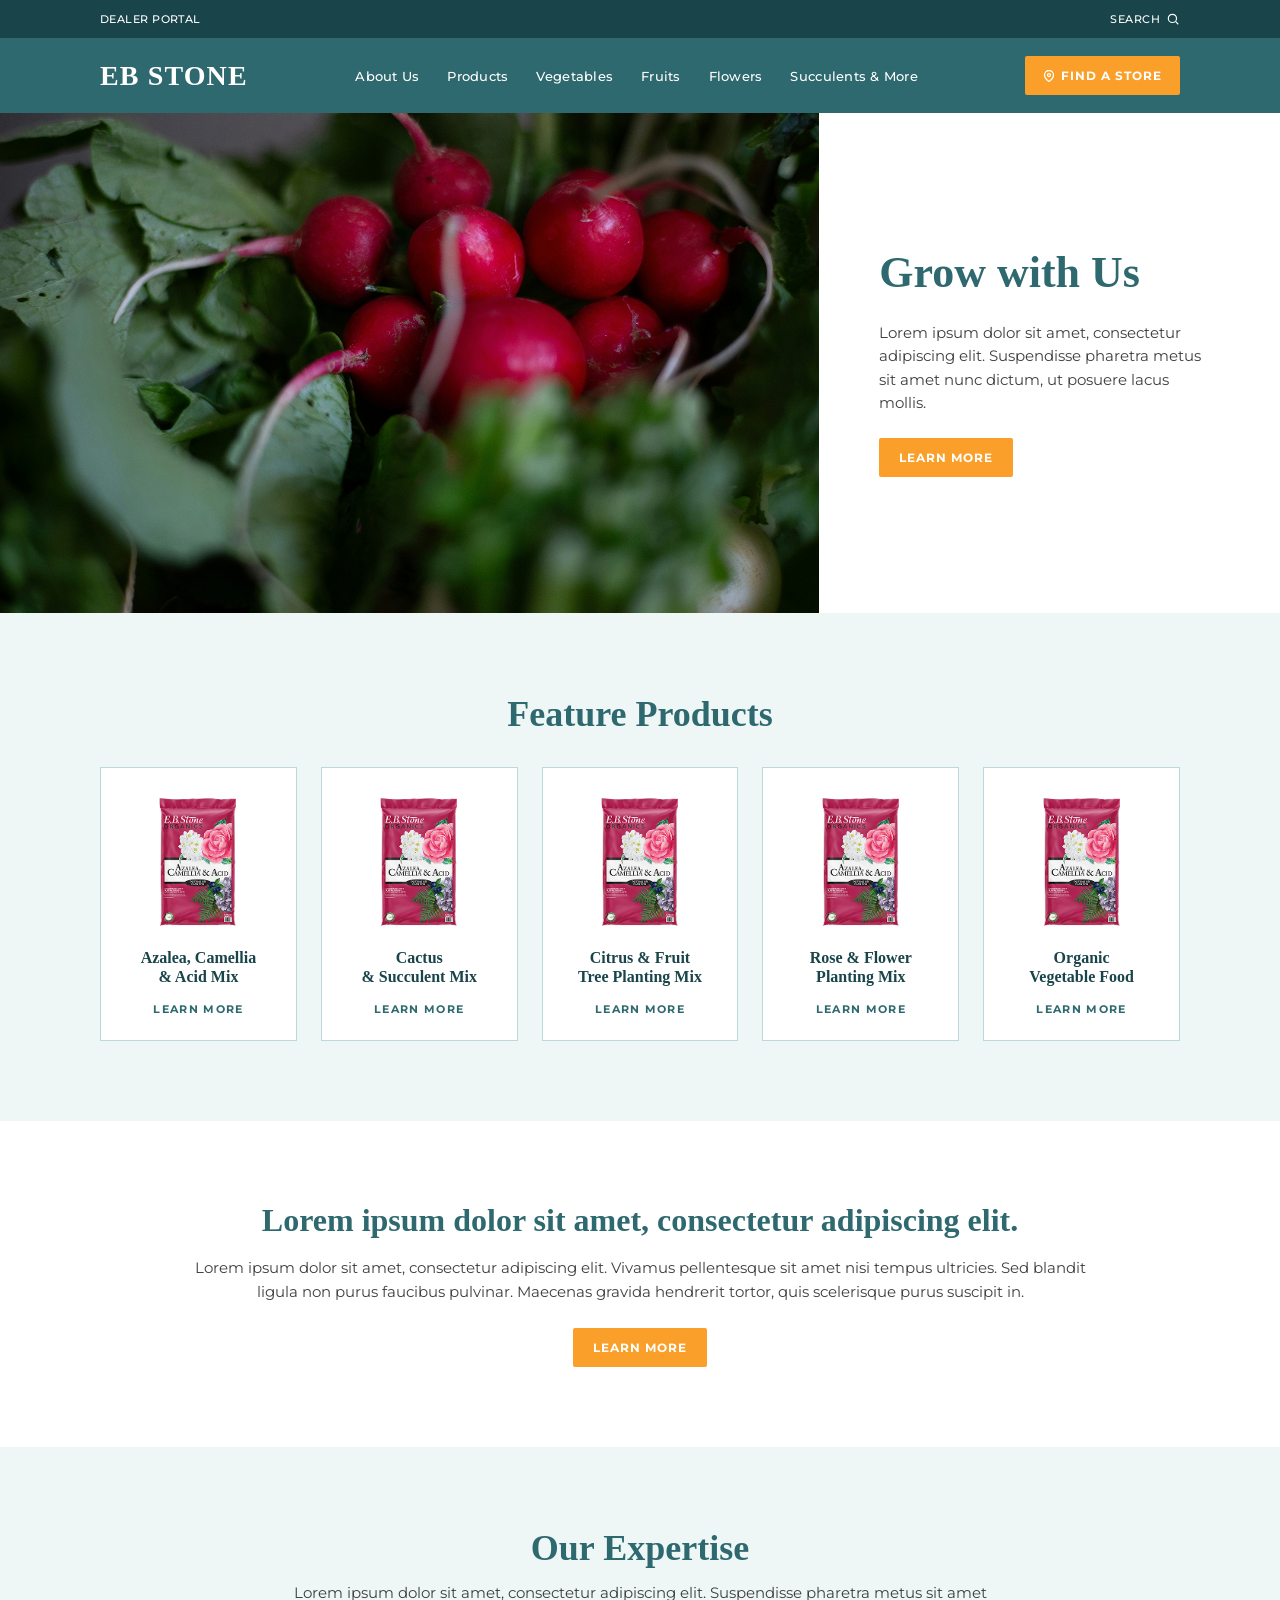
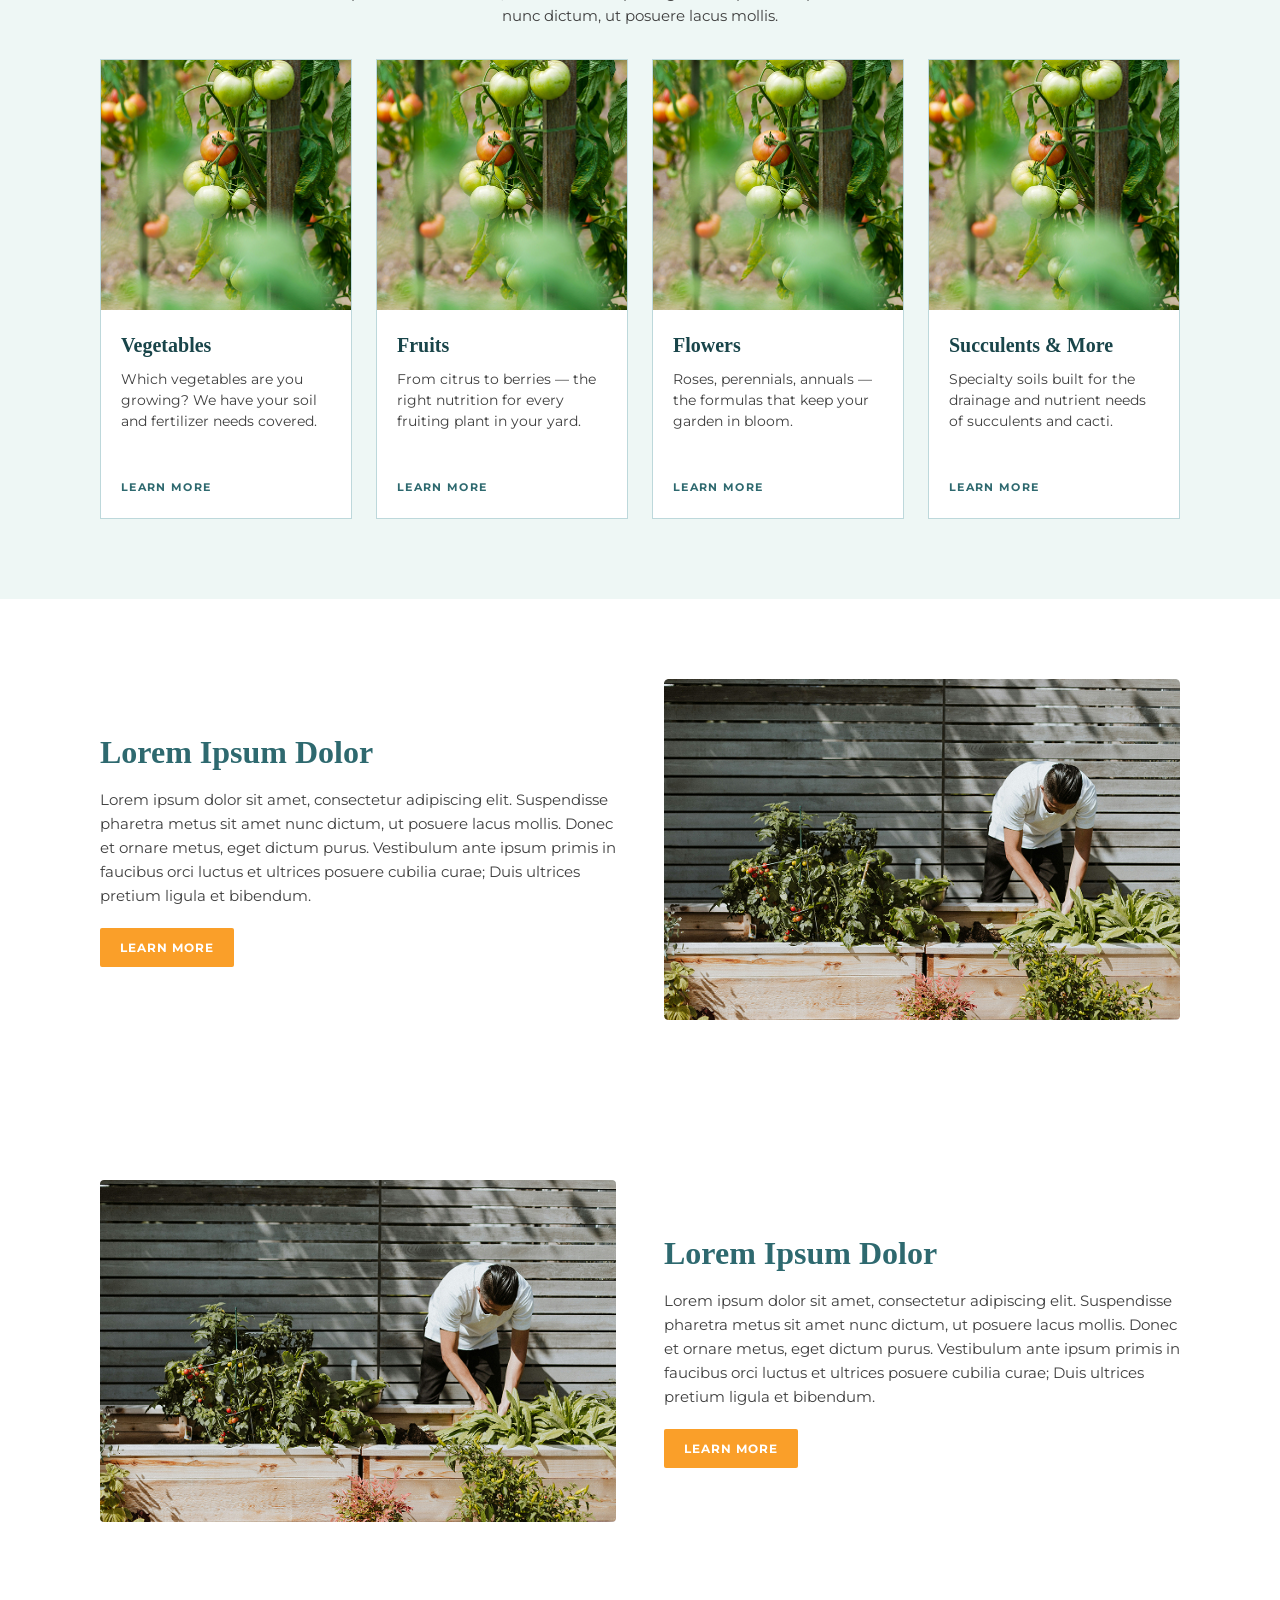
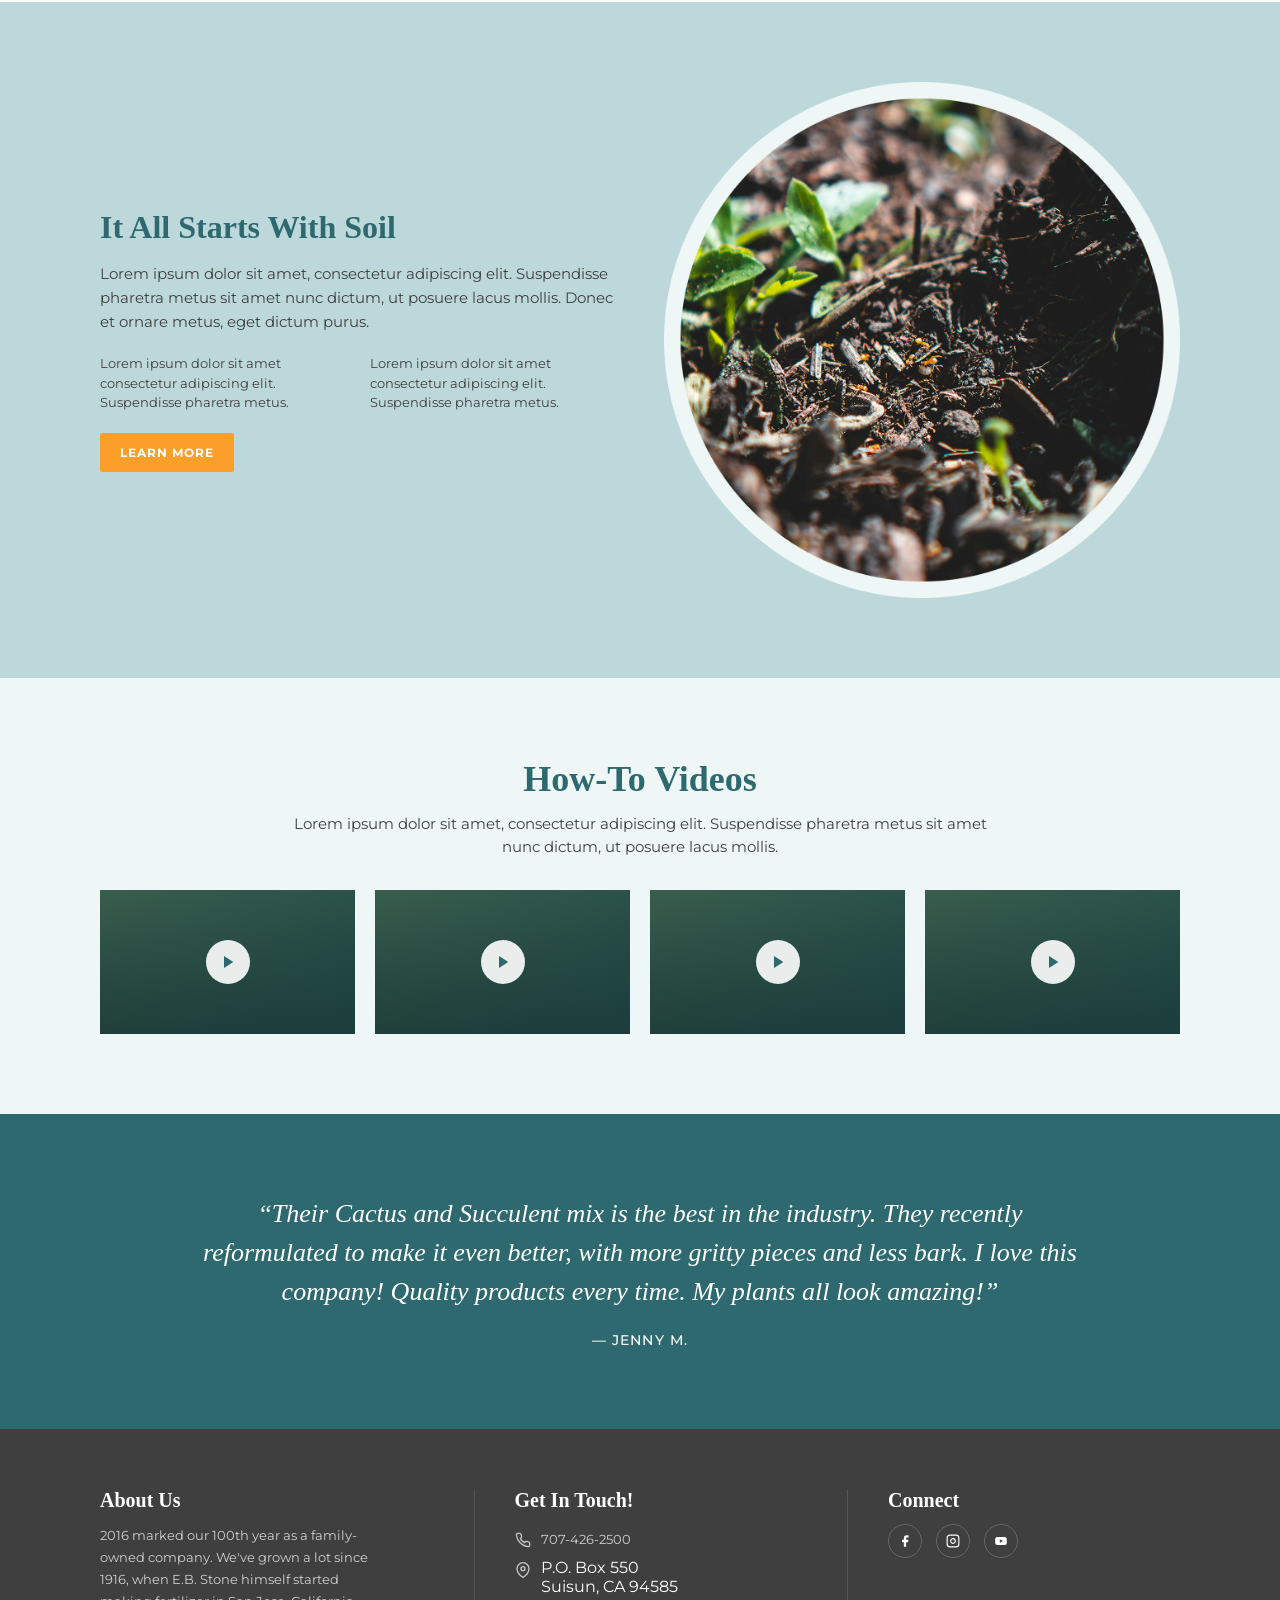
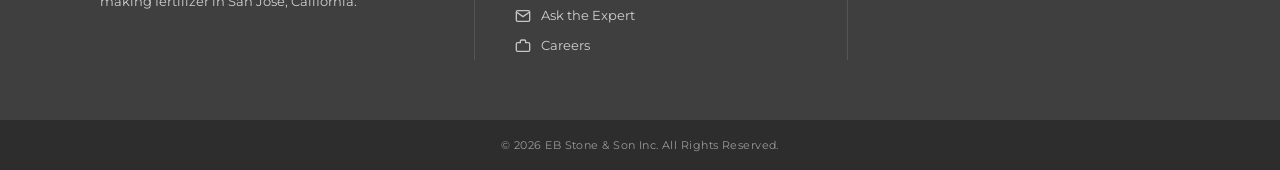
==== index.html @ 486eae37 "042426 0715" ====
<!DOCTYPE html>
<html lang="en">
<head>
<meta charset="UTF-8">
<meta name="viewport" content="width=device-width, initial-scale=1.0">
<title>EB Stone &amp; Son — Grow with Us</title>
<link href="https://fonts.googleapis.com/css2?family=Montserrat:wght@400;500;600;700&display=swap" rel="stylesheet">
<style>
  :root {
    --white: #ffffff;
    --casal: #2e696f;
    --casal-darker: #19454a;
    --keyline: #bdd8db;
    --mine-shaft: #3f3f3f;
    --footer-dark: #2d2d2d;
    --seashell: #eef7f5;
    --sea-buckthorn: #fa9f29;
    --body: #3f3f3f;
    --serif: 'Georgia', 'Sabon LT Pro', serif;
  }
  * { box-sizing: border-box; margin: 0; padding: 0; }
  html, body { background: #fff; font-family: 'Montserrat', sans-serif; color: var(--body); -webkit-font-smoothing: antialiased; }
  img { max-width: 100%; display: block; }
  a { color: inherit; text-decoration: none; }

  /* ===== Buttons ===== */
  .btn {
    display: inline-flex; align-items: center; gap: 6px;
    background: var(--sea-buckthorn); color: #fff;
    padding: 12px 20px; font-size: 12px; font-weight: 700;
    text-transform: uppercase; letter-spacing: 0.08em; border-radius: 2px;
  }
  .btn-ghost {
    background: transparent; border: 1.5px solid var(--casal); color: var(--casal);
  }

  /* ===== Utility Bar ===== */
  .utility-bar {
    background: var(--casal-darker); color: #fff;
    display: flex; justify-content: space-between; align-items: center;
    padding: 10px 16px; font-size: 11px; letter-spacing: 0.04em;
    text-transform: uppercase; font-weight: 500;
  }
  .utility-bar .search { display: flex; align-items: center; gap: 6px; }
  .utility-bar .search .label { display: none; }
  @media (min-width: 1024px) {
    .utility-bar { padding: 12px 100px; }
    .utility-bar .search .label { display: inline; }
  }

  /* ===== Main Nav ===== */
  .main-nav {
    background: var(--casal); color: #fff;
    display: flex; align-items: center; justify-content: space-between;
    padding: 14px 16px; gap: 16px;
  }
  .main-nav .logo {
    font-family: var(--serif); font-weight: 700; font-size: 20px; letter-spacing: 0.04em;
  }
  .main-nav .hamburger { display: flex; flex-direction: column; gap: 4px; cursor: pointer; }
  .main-nav .hamburger span { display: block; width: 22px; height: 2px; background: #fff; }
  .main-nav .nav-links { display: none; }
  .store-btn {
    background: var(--sea-buckthorn); color: #fff;
    text-transform: uppercase; font-weight: 700; font-size: 11px;
    padding: 10px 14px; display: inline-flex; align-items: center; gap: 6px;
    border-radius: 2px; letter-spacing: 0.08em; white-space: nowrap;
  }
  @media (min-width: 1024px) {
    .main-nav { padding: 18px 100px; }
    .main-nav .hamburger { display: none; }
    .main-nav .logo { font-size: 28px; }
    .main-nav .nav-links {
      display: flex; gap: 28px; flex: 1; justify-content: center;
      font-size: 13px; font-weight: 500; letter-spacing: 0.02em;
    }
    .main-nav .nav-links a { color: #fff; padding: 6px 0; transition: opacity 0.2s; }
    .main-nav .nav-links a:hover { opacity: 0.75; }
    .store-btn { padding: 12px 18px; font-size: 12px; }
  }

  /* ===== Hero ===== */
  .hero {
    display: flex;
    flex-direction: column;
    position: relative;
  }
  .hero-img {
    width: 100%;
    aspect-ratio: 16 / 9;
    background-image: url("images/Hero%20Image.jpg");
    background-size: cover;
    background-position: center;
    position: relative;
    overflow: hidden;
  }
  .hero-text {
    padding: 32px 16px;
    background: #fff;
    display: flex;
    flex-direction: column;
    gap: 16px;
  }
  .hero-text .subtitle {
    font-family: var(--serif);
    color: var(--casal);
    font-size: 28px;
    line-height: 1.1;
    font-weight: 700;
  }
  .hero-text .desc { font-size: 14px; line-height: 1.55; color: var(--body); }
  @media (min-width: 1024px) {
    .hero { flex-direction: row; align-items: stretch; }
    .hero-img { flex: 1 1 64%; aspect-ratio: auto; min-height: 500px; }
    .hero-text {
      flex: 0 0 36%; padding: 100px 60px; justify-content: center; gap: 24px;
    }
    .hero-text .subtitle { font-size: 44px; }
    .hero-text .desc { font-size: 15px; }
  }

  /* ===== Generic section ===== */
  .section-pad { padding: 48px 16px; }
  @media (min-width: 1024px) { .section-pad { padding: 80px 100px; } }

  .section-header { text-align: center; margin-bottom: 32px; }
  .section-title {
    font-family: var(--serif);
    color: var(--casal);
    font-size: 28px;
    font-weight: 700;
    margin-bottom: 12px;
  }
  .section-desc {
    font-size: 14px;
    line-height: 1.55;
    color: var(--body);
    max-width: 720px;
    margin: 0 auto;
  }
  @media (min-width: 1024px) {
    .section-title { font-size: 36px; }
    .section-desc { font-size: 15px; }
  }

  /* ===== Feature Products (carousel-ish grid) ===== */
  .feat-products {
    background: var(--seashell);
  }
  .feat-products .grid {
    display: grid;
    grid-template-columns: repeat(1, 1fr);
    gap: 20px;
  }
  @media (min-width: 640px) {
    .feat-products .grid { grid-template-columns: repeat(2, 1fr); }
  }
  @media (min-width: 1024px) {
    .feat-products .grid { grid-template-columns: repeat(5, 1fr); gap: 24px; }
  }
  .product-card {
    background: #fff;
    border: 1px solid var(--keyline);
    padding: 24px 20px;
    display: flex;
    flex-direction: column;
    align-items: center;
    gap: 16px;
    text-align: center;
    min-height: 260px;
  }
  .product-card .thumb {
    width: 110px; height: 140px;
    background-image: url("images/Product%20Image%20Small.jpg");
    background-size: cover;
    background-position: center;
    border-radius: 8px;
  }
  .product-card .title {
    font-family: var(--serif);
    color: var(--casal-darker);
    font-size: 16px;
    line-height: 1.2;
    font-weight: 700;
  }
  .product-card .more {
    color: var(--casal);
    font-size: 11px;
    text-transform: uppercase;
    letter-spacing: 0.12em;
    font-weight: 700;
    margin-top: auto;
  }

  /* ===== Stairstep ===== */
  .stairstep-center { text-align: center; max-width: 900px; margin: 0 auto; }
  .stairstep-center .sub {
    font-family: var(--serif); color: var(--casal);
    font-size: 24px; line-height: 1.2; font-weight: 700; margin-bottom: 16px;
  }
  .stairstep-center .desc { font-size: 14px; line-height: 1.6; margin-bottom: 24px; }
  @media (min-width: 1024px) {
    .stairstep-center .sub { font-size: 32px; }
    .stairstep-center .desc { font-size: 15px; }
  }

  .stairstep {
    display: flex;
    flex-direction: column;
    gap: 28px;
    align-items: center;
  }
  .stairstep .col-text { padding: 0; }
  .stairstep .col-img {
    width: 100%;
    aspect-ratio: 4 / 3;
    background: linear-gradient(135deg, #2e696f, #19454a);
    border-radius: 4px;
  }
  .stairstep .sub {
    font-family: var(--serif);
    color: var(--casal);
    font-size: 26px;
    line-height: 1.2;
    font-weight: 700;
    margin-bottom: 16px;
  }
  .stairstep .desc { font-size: 14px; line-height: 1.6; margin-bottom: 20px; }
  .stairstep .meta-cols { display: grid; grid-template-columns: 1fr 1fr; gap: 24px; margin-bottom: 20px; }
  .stairstep .meta-cols p { font-size: 13px; line-height: 1.5; }
  @media (min-width: 1024px) {
    .stairstep {
      flex-direction: row;
      gap: 48px;
      align-items: center;
    }
    .stairstep.reverse { flex-direction: row-reverse; }
    .stairstep > * { flex: 1; }
    .stairstep .col-img { aspect-ratio: 605 / 400; }
    .stairstep .sub { font-size: 32px; }
    .stairstep .desc { font-size: 15px; }
  }

  /* ===== Expertise (4 cards) ===== */
  .expertise-grid {
    display: grid;
    grid-template-columns: repeat(1, 1fr);
    gap: 20px;
  }
  @media (min-width: 640px) { .expertise-grid { grid-template-columns: repeat(2, 1fr); } }
  @media (min-width: 1024px) { .expertise-grid { grid-template-columns: repeat(4, 1fr); gap: 24px; } }

  .expertise-card {
    background: #fff;
    border: 1px solid var(--keyline);
    display: flex;
    flex-direction: column;
    overflow: hidden;
    min-height: 460px;
  }
  .expertise-card .cover {
    width: 100%;
    aspect-ratio: 1 / 1;
    background-image: url("images/ArticleImage.jpg");
    background-size: cover;
    background-position: center;
  }

  .expertise-card .body {
    padding: 24px 20px;
    display: flex;
    flex-direction: column;
    gap: 12px;
    flex: 1;
  }
  .expertise-card .title {
    font-family: var(--serif);
    font-size: 20px;
    color: var(--casal-darker);
    font-weight: 700;
  }
  .expertise-card .blurb {
    font-size: 14px; line-height: 1.5;
  }
  .expertise-card .more {
    color: var(--casal);
    font-size: 11px;
    text-transform: uppercase;
    letter-spacing: 0.12em;
    font-weight: 700;
    margin-top: auto;
  }

  /* ===== Videos ===== */
  .videos-grid {
    display: grid;
    grid-template-columns: repeat(1, 1fr);
    gap: 16px;
  }
  @media (min-width: 640px) { .videos-grid { grid-template-columns: repeat(2, 1fr); } }
  @media (min-width: 1024px) { .videos-grid { grid-template-columns: repeat(4, 1fr); gap: 20px; } }

  .video-card {
    aspect-ratio: 16 / 9;
    background: #000;
    position: relative;
    overflow: hidden;
  }
  .video-card::before {
    content: '';
    position: absolute; inset: 0;
    background:
      linear-gradient(135deg, rgba(46,105,111,0.3), rgba(25,69,74,0.7)),
      linear-gradient(180deg, #3d5a40, #1f2e20);
  }
  .video-card::after {
    content: '';
    position: absolute; top: 50%; left: 50%; transform: translate(-50%, -50%);
    width: 44px; height: 44px;
    border-radius: 50%;
    background: rgba(255,255,255,0.9);
    background-image: url("data:image/svg+xml;utf8,<svg xmlns='http://www.w3.org/2000/svg' width='16' height='16' viewBox='0 0 24 24' fill='%232e696f'><polygon points='6 3 20 12 6 21 6 3'/></svg>");
    background-repeat: no-repeat;
    background-position: center;
  }

  /* ===== Testimonial ===== */
  .testimonial {
    background: var(--casal);
    color: #fff;
    padding: 60px 16px;
    text-align: center;
  }
  .testimonial .quote {
    font-family: var(--serif);
    font-size: 20px;
    line-height: 1.5;
    max-width: 900px;
    margin: 0 auto 20px;
    font-style: italic;
  }
  .testimonial .attribution {
    font-size: 14px;
    letter-spacing: 0.08em;
    text-transform: uppercase;
    font-weight: 500;
  }
  @media (min-width: 1024px) {
    .testimonial { padding: 80px 100px; }
    .testimonial .quote { font-size: 26px; }
  }

  /* ===== Footer ===== */
  .footer {
    background: var(--mine-shaft); color: #fff;
    padding: 32px 24px;
    display: flex; flex-direction: column; gap: 28px;
  }
  .footer .col h4 {
    font-family: var(--serif); font-size: 18px; font-weight: 700;
    margin-bottom: 12px; color: #fff;
  }
  .footer .col p, .footer .col a {
    color: #d0d0d0; font-size: 13px; line-height: 1.7; display: block;
  }
  .footer .col .row-with-icon {
    display: flex; gap: 10px; align-items: flex-start; padding: 4px 0;
  }
  .footer .col .row-with-icon svg { flex: 0 0 16px; margin-top: 4px; opacity: 0.7; }
  .footer .connect .socials {
    display: flex; gap: 14px; margin-top: 6px;
  }
  .footer .connect .socials a {
    width: 34px; height: 34px; border: 1px solid #666; border-radius: 50%;
    display: inline-flex; align-items: center; justify-content: center; color: #fff;
  }
  .copyright {
    background: var(--footer-dark); color: #9a9a9a;
    font-size: 11px; padding: 16px; text-align: center; letter-spacing: 0.04em;
  }
  @media (min-width: 1024px) {
    .footer {
      flex-direction: row; padding: 60px 100px;
      gap: 0; justify-content: space-between; align-items: stretch;
    }
    .footer .col { flex: 1; max-width: 333px; padding: 0 40px; }
    .footer .col:first-child { padding-left: 0; }
    .footer .col:last-child { padding-right: 0; }
    .footer .col + .col { border-left: 1px solid #555; }
    .footer .col h4 { font-size: 20px; }
    .copyright { padding: 18px; }
  }
</style>
</head>
<body>

  <!-- Utility Bar -->
  <div class="utility-bar">
    <div>Dealer Portal</div>
    <div class="search" aria-label="Search">
      <span class="label">Search</span>
      <svg width="14" height="14" viewBox="0 0 24 24" fill="none" stroke="currentColor" stroke-width="2">
        <circle cx="11" cy="11" r="7"/><line x1="21" y1="21" x2="16.65" y2="16.65"/>
      </svg>
    </div>
  </div>

  <!-- Main Nav -->
  <nav class="main-nav">
    <div class="hamburger" aria-label="Menu"><span></span><span></span><span></span></div>
    <div class="logo">EB STONE</div>
    <div class="nav-links">
      <a href="#">About Us</a>
      <a href="plp.html">Products</a>
      <a href="plp.html">Vegetables</a>
      <a href="plp.html">Fruits</a>
      <a href="plp.html">Flowers</a>
      <a href="plp.html">Succulents &amp; More</a>
    </div>
    <a href="#" class="store-btn">
      <svg width="12" height="12" viewBox="0 0 24 24" fill="none" stroke="currentColor" stroke-width="2.5">
        <path d="M21 10c0 7-9 13-9 13s-9-6-9-13a9 9 0 0 1 18 0z"/><circle cx="12" cy="10" r="3"/>
      </svg>
      <span>Find A Store</span>
    </a>
  </nav>

  <!-- Hero -->
  <section class="hero">
    <div class="hero-img"></div>
    <div class="hero-text">
      <div class="subtitle">Grow with Us</div>
      <p class="desc">Lorem ipsum dolor sit amet, consectetur adipiscing elit. Suspendisse pharetra metus sit amet nunc dictum, ut posuere lacus mollis.</p>
      <div><a class="btn" href="#">Learn More</a></div>
    </div>
  </section>

  <!-- Feature Products -->
  <section class="feat-products section-pad">
    <div class="section-header">
      <h2 class="section-title">Feature Products</h2>
    </div>
    <div class="grid">
      <a href="#" class="product-card">
        <div class="thumb"></div>
        <div class="title">Azalea, Camellia<br>&amp; Acid Mix</div>
        <div class="more">Learn More</div>
      </a>
      <a href="#" class="product-card">
        <div class="thumb"></div>
        <div class="title">Cactus<br>&amp; Succulent Mix</div>
        <div class="more">Learn More</div>
      </a>
      <a href="#" class="product-card">
        <div class="thumb"></div>
        <div class="title">Citrus &amp; Fruit<br>Tree Planting Mix</div>
        <div class="more">Learn More</div>
      </a>
      <a href="#" class="product-card">
        <div class="thumb"></div>
        <div class="title">Rose &amp; Flower<br>Planting Mix</div>
        <div class="more">Learn More</div>
      </a>
      <a href="#" class="product-card">
        <div class="thumb"></div>
        <div class="title">Organic<br>Vegetable Food</div>
        <div class="more">Learn More</div>
      </a>
    </div>
  </section>

  <!-- Stairstep centered -->
  <section class="section-pad">
    <div class="stairstep-center">
      <div class="sub">Lorem ipsum dolor sit amet, consectetur adipiscing elit.</div>
      <p class="desc">Lorem ipsum dolor sit amet, consectetur adipiscing elit. Vivamus pellentesque sit amet nisi tempus ultricies. Sed blandit ligula non purus faucibus pulvinar. Maecenas gravida hendrerit tortor, quis scelerisque purus suscipit in.</p>
      <a class="btn" href="#">Learn More</a>
    </div>
  </section>

  <!-- Our Expertise -->
  <section class="section-pad" style="background: var(--seashell);">
    <div class="section-header">
      <h2 class="section-title">Our Expertise</h2>
      <p class="section-desc">Lorem ipsum dolor sit amet, consectetur adipiscing elit. Suspendisse pharetra metus sit amet nunc dictum, ut posuere lacus mollis.</p>
    </div>
    <div class="expertise-grid">
      <a href="#" class="expertise-card cover-vegetables">
        <div class="cover"></div>
        <div class="body">
          <div class="title">Vegetables</div>
          <p class="blurb">Which vegetables are you growing? We have your soil and fertilizer needs covered.</p>
          <div class="more">Learn More</div>
        </div>
      </a>
      <a href="#" class="expertise-card cover-fruits">
        <div class="cover"></div>
        <div class="body">
          <div class="title">Fruits</div>
          <p class="blurb">From citrus to berries — the right nutrition for every fruiting plant in your yard.</p>
          <div class="more">Learn More</div>
        </div>
      </a>
      <a href="#" class="expertise-card cover-flowers">
        <div class="cover"></div>
        <div class="body">
          <div class="title">Flowers</div>
          <p class="blurb">Roses, perennials, annuals — the formulas that keep your garden in bloom.</p>
          <div class="more">Learn More</div>
        </div>
      </a>
      <a href="#" class="expertise-card cover-succulents">
        <div class="cover"></div>
        <div class="body">
          <div class="title">Succulents &amp; More</div>
          <p class="blurb">Specialty soils built for the drainage and nutrient needs of succulents and cacti.</p>
          <div class="more">Learn More</div>
        </div>
      </a>
    </div>
  </section>

  <!-- Stairstep: text left, image right -->
  <section class="section-pad" style="background: #ffffff;">
    <div class="stairstep">
      <div class="col-text">
        <div class="sub">Lorem Ipsum Dolor</div>
        <p class="desc">Lorem ipsum dolor sit amet, consectetur adipiscing elit. Suspendisse pharetra metus sit amet nunc dictum, ut posuere lacus mollis. Donec et ornare metus, eget dictum purus. Vestibulum ante ipsum primis in faucibus orci luctus et ultrices posuere cubilia curae; Duis ultrices pretium ligula et bibendum.</p>
        <a class="btn" href="#">Learn More</a>
      </div>
      <div class="col-img" style="background: url('images/StairstepImage01.jpg') center / cover no-repeat;"></div>
    </div>
  </section>

  <!-- Stairstep: image left, text right -->
  <section class="section-pad" style="background: #ffffff;">
    <div class="stairstep reverse">
      <div class="col-text">
        <div class="sub">Lorem Ipsum Dolor</div>
        <p class="desc">Lorem ipsum dolor sit amet, consectetur adipiscing elit. Suspendisse pharetra metus sit amet nunc dictum, ut posuere lacus mollis. Donec et ornare metus, eget dictum purus. Vestibulum ante ipsum primis in faucibus orci luctus et ultrices posuere cubilia curae; Duis ultrices pretium ligula et bibendum.</p>
        <a class="btn" href="#">Learn More</a>
      </div>
      <div class="col-img" style="background: url('images/StairstepImage01.jpg') center / cover no-repeat;"></div>
    </div>
  </section>

  <!-- Stairstep: It All Starts With Soil -->
  <section class="section-pad" style="background: #BDD8DB;">
    <div class="stairstep">
      <div class="col-text">
        <div class="sub">It All Starts With Soil</div>
        <p class="desc">Lorem ipsum dolor sit amet, consectetur adipiscing elit. Suspendisse pharetra metus sit amet nunc dictum, ut posuere lacus mollis. Donec et ornare metus, eget dictum purus.</p>
        <div class="meta-cols">
          <p>Lorem ipsum dolor sit amet<br>consectetur adipiscing elit.<br>Suspendisse pharetra metus.</p>
          <p>Lorem ipsum dolor sit amet<br>consectetur adipiscing elit.<br>Suspendisse pharetra metus.</p>
        </div>
        <a class="btn" href="#">Learn More</a>
      </div>
      <div class="col-img" style="aspect-ratio: 1/1; background: url('images/AllStartsWithSoil.png') center / contain no-repeat;"></div>
    </div>
  </section>

  <!-- How-To Videos -->
  <section class="section-pad" style="background: var(--seashell);">
    <div class="section-header">
      <h2 class="section-title">How-To Videos</h2>
      <p class="section-desc">Lorem ipsum dolor sit amet, consectetur adipiscing elit. Suspendisse pharetra metus sit amet nunc dictum, ut posuere lacus mollis.</p>
    </div>
    <div class="videos-grid">
      <div class="video-card" aria-label="Video 1"></div>
      <div class="video-card" aria-label="Video 2"></div>
      <div class="video-card" aria-label="Video 3"></div>
      <div class="video-card" aria-label="Video 4"></div>
    </div>
  </section>

  <!-- Testimonial -->
  <section class="testimonial">
    <p class="quote">&ldquo;Their Cactus and Succulent mix is the best in the industry. They recently reformulated to make it even better, with more gritty pieces and less bark. I love this company! Quality products every time. My plants all look amazing!&rdquo;</p>
    <div class="attribution">— Jenny M.</div>
  </section>

  <!-- Footer -->
  <footer class="footer">
    <div class="col about">
      <h4>About Us</h4>
      <p>2016 marked our 100th year as a family-owned company. We've grown a lot since 1916, when E.B. Stone himself started making fertilizer in San Jose, California.</p>
    </div>
    <div class="col touch">
      <h4>Get In Touch!</h4>
      <div class="row-with-icon">
        <svg width="16" height="16" viewBox="0 0 24 24" fill="none" stroke="currentColor" stroke-width="2"><path d="M22 16.92v3a2 2 0 0 1-2.18 2 19.79 19.79 0 0 1-8.63-3.07 19.5 19.5 0 0 1-6-6 19.79 19.79 0 0 1-3.07-8.67A2 2 0 0 1 4.11 2h3a2 2 0 0 1 2 1.72c.127.96.361 1.903.7 2.81a2 2 0 0 1-.45 2.11L8.09 9.91a16 16 0 0 0 6 6l1.27-1.27a2 2 0 0 1 2.11-.45c.907.339 1.85.573 2.81.7A2 2 0 0 1 22 16.92z"/></svg>
        <a href="tel:7074262500">707-426-2500</a>
      </div>
      <div class="row-with-icon">
        <svg width="16" height="16" viewBox="0 0 24 24" fill="none" stroke="currentColor" stroke-width="2"><path d="M21 10c0 7-9 13-9 13s-9-6-9-13a9 9 0 0 1 18 0z"/><circle cx="12" cy="10" r="3"/></svg>
        <span>P.O. Box 550<br>Suisun, CA 94585</span>
      </div>
      <div class="row-with-icon">
        <svg width="16" height="16" viewBox="0 0 24 24" fill="none" stroke="currentColor" stroke-width="2"><path d="M4 4h16c1.1 0 2 .9 2 2v12c0 1.1-.9 2-2 2H4c-1.1 0-2-.9-2-2V6c0-1.1.9-2 2-2z"/><polyline points="22,6 12,13 2,6"/></svg>
        <a href="#">Ask the Expert</a>
      </div>
      <div class="row-with-icon">
        <svg width="16" height="16" viewBox="0 0 24 24" fill="none" stroke="currentColor" stroke-width="2"><path d="M20 7h-4V5a2 2 0 0 0-2-2h-4a2 2 0 0 0-2 2v2H4a2 2 0 0 0-2 2v9a2 2 0 0 0 2 2h16a2 2 0 0 0 2-2V9a2 2 0 0 0-2-2z"/></svg>
        <a href="#">Careers</a>
      </div>
    </div>
    <div class="col connect">
      <h4>Connect</h4>
      <div class="socials">
        <a href="#" aria-label="Facebook"><svg width="14" height="14" viewBox="0 0 24 24" fill="currentColor"><path d="M18 2h-3a5 5 0 0 0-5 5v3H7v4h3v8h4v-8h3l1-4h-4V7a1 1 0 0 1 1-1h3z"/></svg></a>
        <a href="#" aria-label="Instagram"><svg width="14" height="14" viewBox="0 0 24 24" fill="none" stroke="currentColor" stroke-width="2"><rect x="2" y="2" width="20" height="20" rx="5" ry="5"/><path d="M16 11.37A4 4 0 1 1 12.63 8 4 4 0 0 1 16 11.37z"/><line x1="17.5" y1="6.5" x2="17.51" y2="6.5"/></svg></a>
        <a href="#" aria-label="YouTube"><svg width="14" height="14" viewBox="0 0 24 24" fill="currentColor"><path d="M22 12s0-3.2-.4-4.7a2.5 2.5 0 0 0-1.7-1.8C18.2 5 12 5 12 5s-6.2 0-7.9.5A2.5 2.5 0 0 0 2.4 7.3C2 8.8 2 12 2 12s0 3.2.4 4.7a2.5 2.5 0 0 0 1.7 1.8C5.8 19 12 19 12 19s6.2 0 7.9-.5a2.5 2.5 0 0 0 1.7-1.8C22 15.2 22 12 22 12zM10 15V9l5.2 3z"/></svg></a>
      </div>
    </div>
  </footer>

  <div class="copyright">© 2026 EB Stone &amp; Son Inc. All Rights Reserved.</div>

</body>
</html>
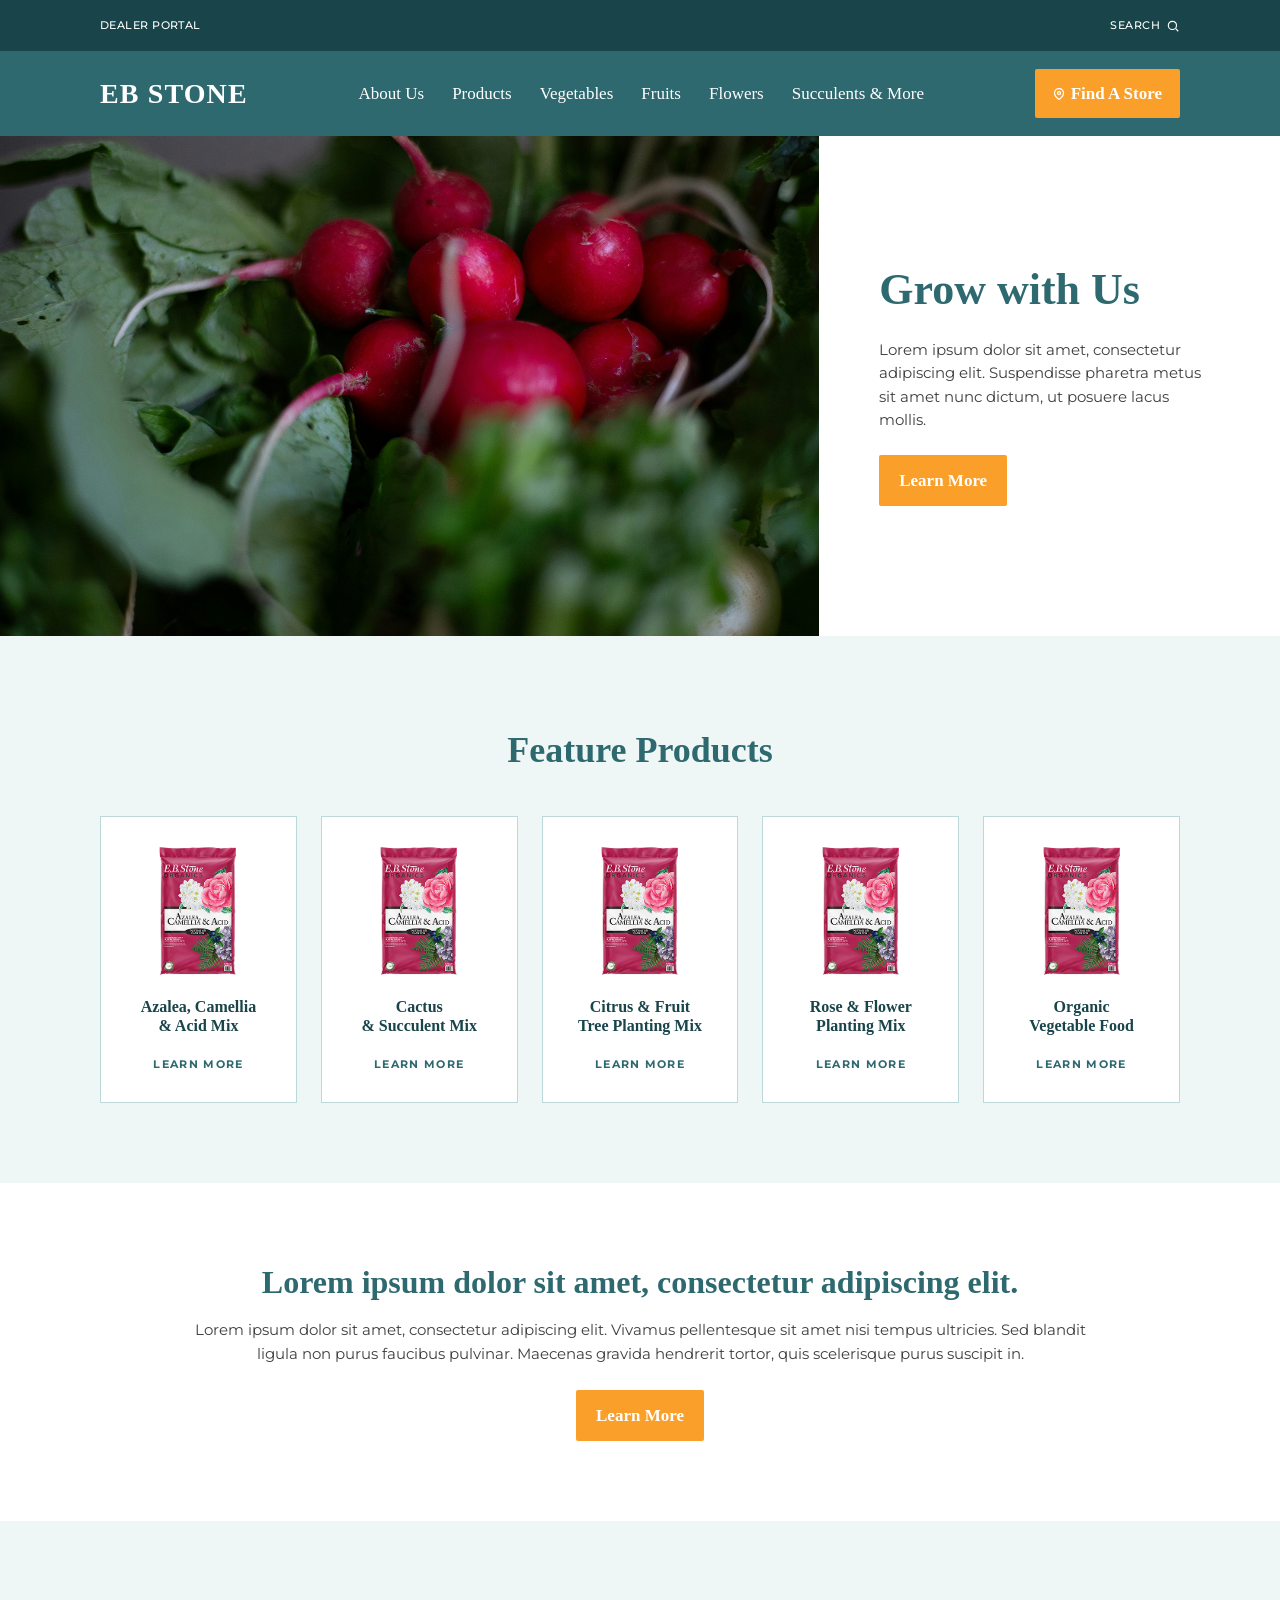
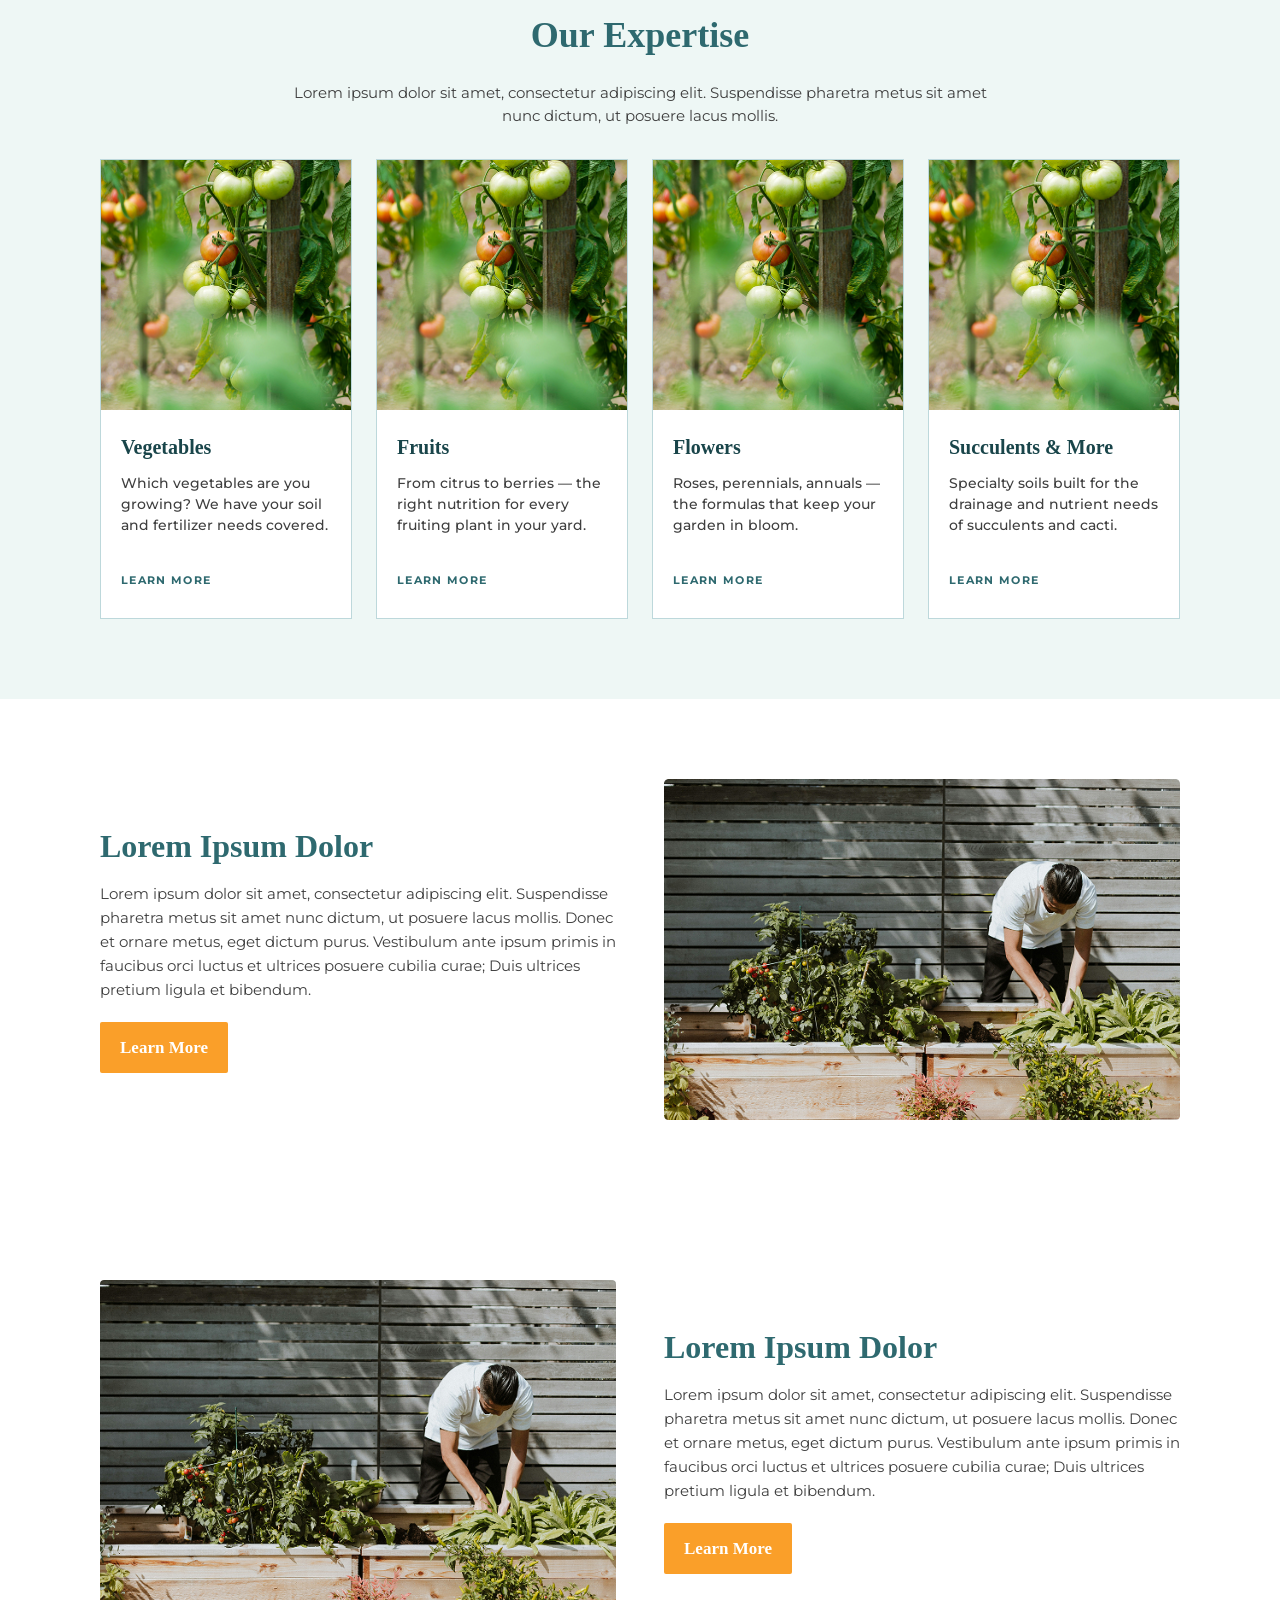
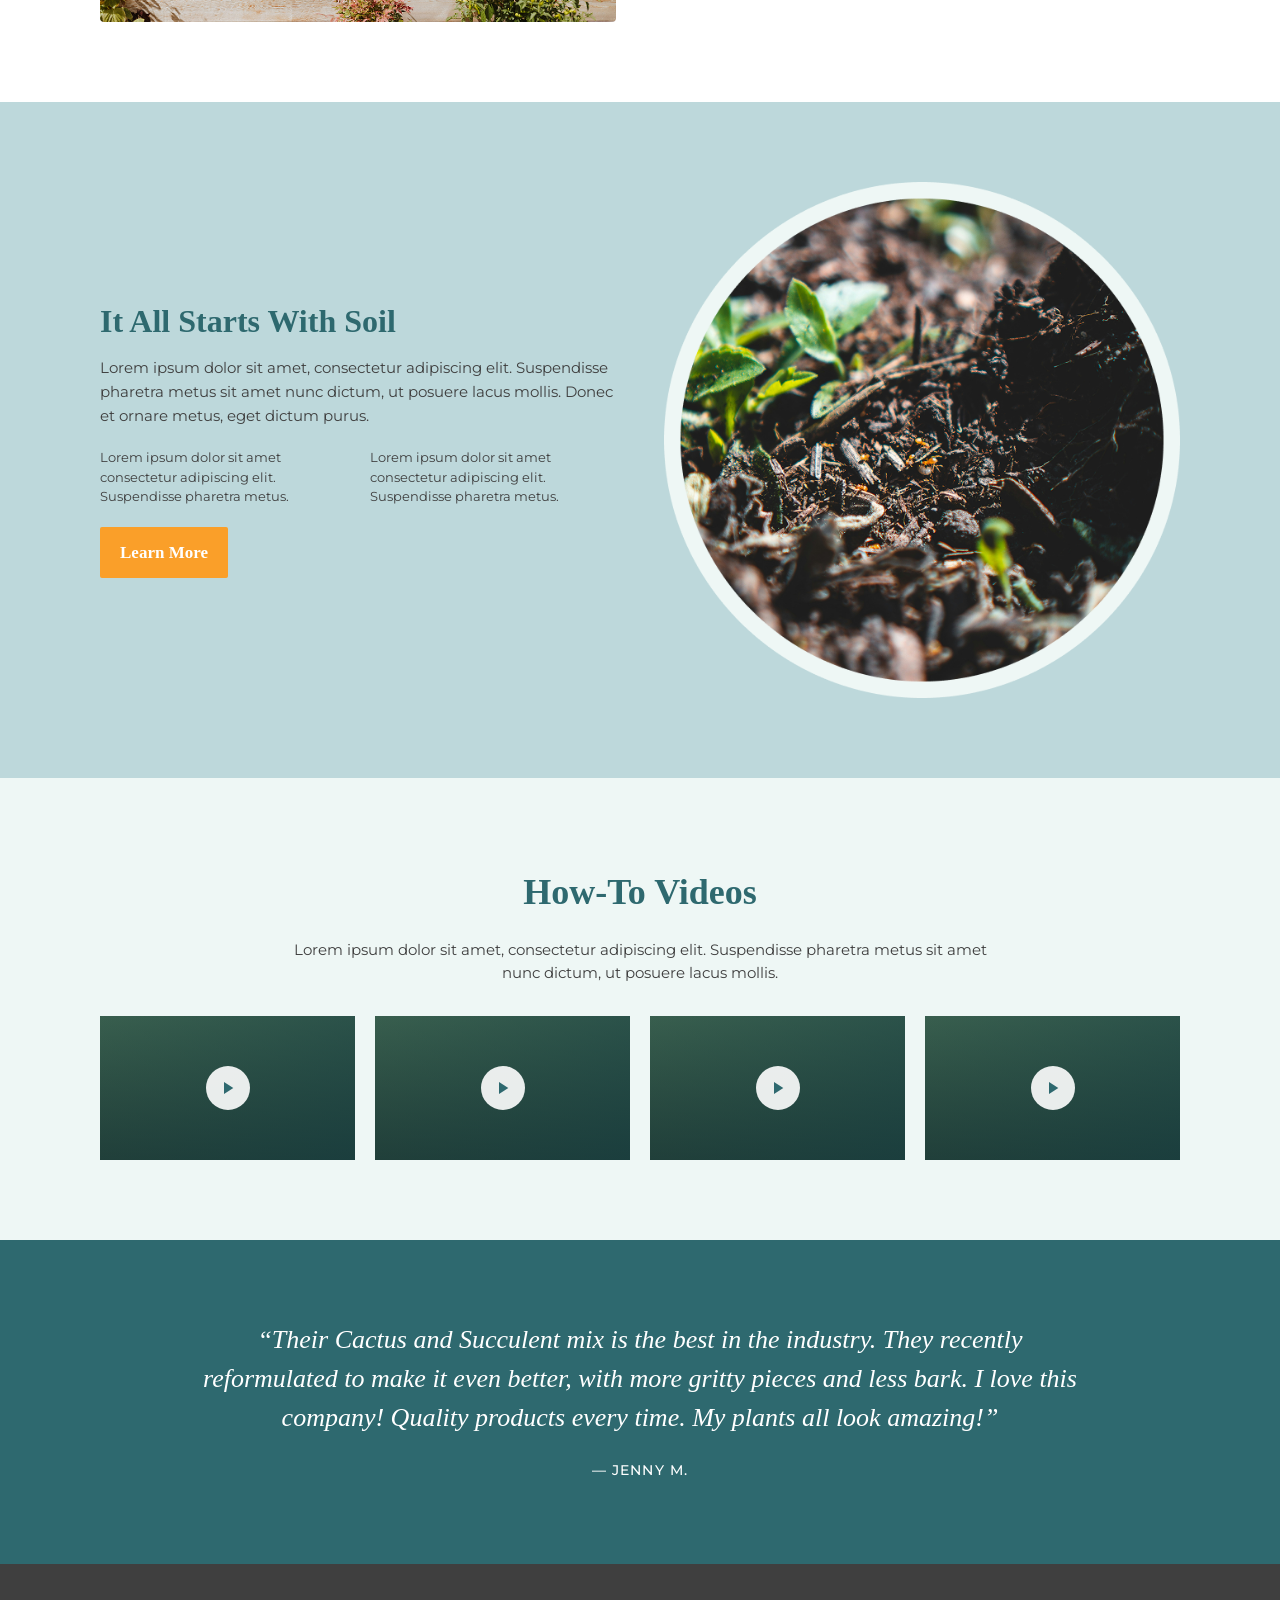
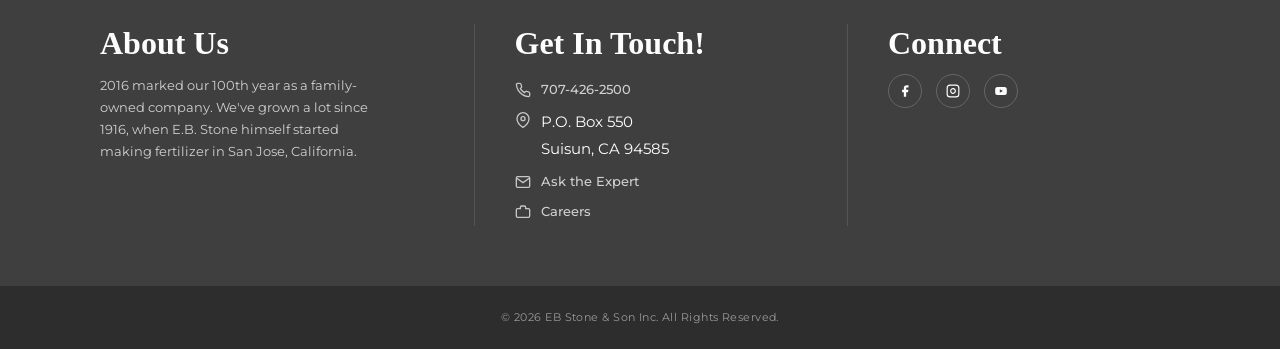
==== commit 4029e93d: "042426 0849" ====
--- a/index.html
+++ b/index.html
@@ -5,80 +5,8 @@
 <meta name="viewport" content="width=device-width, initial-scale=1.0">
 <title>EB Stone &amp; Son — Grow with Us</title>
 <link href="https://fonts.googleapis.com/css2?family=Montserrat:wght@400;500;600;700&display=swap" rel="stylesheet">
+<link rel="stylesheet" href="styles.css">
 <style>
-  :root {
-    --white: #ffffff;
-    --casal: #2e696f;
-    --casal-darker: #19454a;
-    --keyline: #bdd8db;
-    --mine-shaft: #3f3f3f;
-    --footer-dark: #2d2d2d;
-    --seashell: #eef7f5;
-    --sea-buckthorn: #fa9f29;
-    --body: #3f3f3f;
-    --serif: 'Georgia', 'Sabon LT Pro', serif;
-  }
-  * { box-sizing: border-box; margin: 0; padding: 0; }
-  html, body { background: #fff; font-family: 'Montserrat', sans-serif; color: var(--body); -webkit-font-smoothing: antialiased; }
-  img { max-width: 100%; display: block; }
-  a { color: inherit; text-decoration: none; }
-
-  /* ===== Buttons ===== */
-  .btn {
-    display: inline-flex; align-items: center; gap: 6px;
-    background: var(--sea-buckthorn); color: #fff;
-    padding: 12px 20px; font-size: 12px; font-weight: 700;
-    text-transform: uppercase; letter-spacing: 0.08em; border-radius: 2px;
-  }
-  .btn-ghost {
-    background: transparent; border: 1.5px solid var(--casal); color: var(--casal);
-  }
-
-  /* ===== Utility Bar ===== */
-  .utility-bar {
-    background: var(--casal-darker); color: #fff;
-    display: flex; justify-content: space-between; align-items: center;
-    padding: 10px 16px; font-size: 11px; letter-spacing: 0.04em;
-    text-transform: uppercase; font-weight: 500;
-  }
-  .utility-bar .search { display: flex; align-items: center; gap: 6px; }
-  .utility-bar .search .label { display: none; }
-  @media (min-width: 1024px) {
-    .utility-bar { padding: 12px 100px; }
-    .utility-bar .search .label { display: inline; }
-  }
-
-  /* ===== Main Nav ===== */
-  .main-nav {
-    background: var(--casal); color: #fff;
-    display: flex; align-items: center; justify-content: space-between;
-    padding: 14px 16px; gap: 16px;
-  }
-  .main-nav .logo {
-    font-family: var(--serif); font-weight: 700; font-size: 20px; letter-spacing: 0.04em;
-  }
-  .main-nav .hamburger { display: flex; flex-direction: column; gap: 4px; cursor: pointer; }
-  .main-nav .hamburger span { display: block; width: 22px; height: 2px; background: #fff; }
-  .main-nav .nav-links { display: none; }
-  .store-btn {
-    background: var(--sea-buckthorn); color: #fff;
-    text-transform: uppercase; font-weight: 700; font-size: 11px;
-    padding: 10px 14px; display: inline-flex; align-items: center; gap: 6px;
-    border-radius: 2px; letter-spacing: 0.08em; white-space: nowrap;
-  }
-  @media (min-width: 1024px) {
-    .main-nav { padding: 18px 100px; }
-    .main-nav .hamburger { display: none; }
-    .main-nav .logo { font-size: 28px; }
-    .main-nav .nav-links {
-      display: flex; gap: 28px; flex: 1; justify-content: center;
-      font-size: 13px; font-weight: 500; letter-spacing: 0.02em;
-    }
-    .main-nav .nav-links a { color: #fff; padding: 6px 0; transition: opacity 0.2s; }
-    .main-nav .nav-links a:hover { opacity: 0.75; }
-    .store-btn { padding: 12px 18px; font-size: 12px; }
-  }
-
   /* ===== Hero ===== */
   .hero {
     display: flex;
@@ -350,80 +278,11 @@
     .testimonial .quote { font-size: 26px; }
   }
 
-  /* ===== Footer ===== */
-  .footer {
-    background: var(--mine-shaft); color: #fff;
-    padding: 32px 24px;
-    display: flex; flex-direction: column; gap: 28px;
-  }
-  .footer .col h4 {
-    font-family: var(--serif); font-size: 18px; font-weight: 700;
-    margin-bottom: 12px; color: #fff;
-  }
-  .footer .col p, .footer .col a {
-    color: #d0d0d0; font-size: 13px; line-height: 1.7; display: block;
-  }
-  .footer .col .row-with-icon {
-    display: flex; gap: 10px; align-items: flex-start; padding: 4px 0;
-  }
-  .footer .col .row-with-icon svg { flex: 0 0 16px; margin-top: 4px; opacity: 0.7; }
-  .footer .connect .socials {
-    display: flex; gap: 14px; margin-top: 6px;
-  }
-  .footer .connect .socials a {
-    width: 34px; height: 34px; border: 1px solid #666; border-radius: 50%;
-    display: inline-flex; align-items: center; justify-content: center; color: #fff;
-  }
-  .copyright {
-    background: var(--footer-dark); color: #9a9a9a;
-    font-size: 11px; padding: 16px; text-align: center; letter-spacing: 0.04em;
-  }
-  @media (min-width: 1024px) {
-    .footer {
-      flex-direction: row; padding: 60px 100px;
-      gap: 0; justify-content: space-between; align-items: stretch;
-    }
-    .footer .col { flex: 1; max-width: 333px; padding: 0 40px; }
-    .footer .col:first-child { padding-left: 0; }
-    .footer .col:last-child { padding-right: 0; }
-    .footer .col + .col { border-left: 1px solid #555; }
-    .footer .col h4 { font-size: 20px; }
-    .copyright { padding: 18px; }
-  }
 </style>
 </head>
 <body>
 
-  <!-- Utility Bar -->
-  <div class="utility-bar">
-    <div>Dealer Portal</div>
-    <div class="search" aria-label="Search">
-      <span class="label">Search</span>
-      <svg width="14" height="14" viewBox="0 0 24 24" fill="none" stroke="currentColor" stroke-width="2">
-        <circle cx="11" cy="11" r="7"/><line x1="21" y1="21" x2="16.65" y2="16.65"/>
-      </svg>
-    </div>
-  </div>
-
-  <!-- Main Nav -->
-  <nav class="main-nav">
-    <div class="hamburger" aria-label="Menu"><span></span><span></span><span></span></div>
-    <div class="logo">EB STONE</div>
-    <div class="nav-links">
-      <a href="#">About Us</a>
-      <a href="plp.html">Products</a>
-      <a href="plp.html">Vegetables</a>
-      <a href="plp.html">Fruits</a>
-      <a href="plp.html">Flowers</a>
-      <a href="plp.html">Succulents &amp; More</a>
-    </div>
-    <a href="#" class="store-btn">
-      <svg width="12" height="12" viewBox="0 0 24 24" fill="none" stroke="currentColor" stroke-width="2.5">
-        <path d="M21 10c0 7-9 13-9 13s-9-6-9-13a9 9 0 0 1 18 0z"/><circle cx="12" cy="10" r="3"/>
-      </svg>
-      <span>Find A Store</span>
-    </a>
-  </nav>
+  <div id="site-header"></div>
 
   <!-- Hero -->
   <section class="hero">
@@ -580,42 +439,8 @@
     <div class="attribution">— Jenny M.</div>
   </section>
 
-  <!-- Footer -->
-  <footer class="footer">
-    <div class="col about">
-      <h4>About Us</h4>
-      <p>2016 marked our 100th year as a family-owned company. We've grown a lot since 1916, when E.B. Stone himself started making fertilizer in San Jose, California.</p>
-    </div>
-    <div class="col touch">
-      <h4>Get In Touch!</h4>
-      <div class="row-with-icon">
-        <svg width="16" height="16" viewBox="0 0 24 24" fill="none" stroke="currentColor" stroke-width="2"><path d="M22 16.92v3a2 2 0 0 1-2.18 2 19.79 19.79 0 0 1-8.63-3.07 19.5 19.5 0 0 1-6-6 19.79 19.79 0 0 1-3.07-8.67A2 2 0 0 1 4.11 2h3a2 2 0 0 1 2 1.72c.127.96.361 1.903.7 2.81a2 2 0 0 1-.45 2.11L8.09 9.91a16 16 0 0 0 6 6l1.27-1.27a2 2 0 0 1 2.11-.45c.907.339 1.85.573 2.81.7A2 2 0 0 1 22 16.92z"/></svg>
-        <a href="tel:7074262500">707-426-2500</a>
-      </div>
-      <div class="row-with-icon">
-        <svg width="16" height="16" viewBox="0 0 24 24" fill="none" stroke="currentColor" stroke-width="2"><path d="M21 10c0 7-9 13-9 13s-9-6-9-13a9 9 0 0 1 18 0z"/><circle cx="12" cy="10" r="3"/></svg>
-        <span>P.O. Box 550<br>Suisun, CA 94585</span>
-      </div>
-      <div class="row-with-icon">
-        <svg width="16" height="16" viewBox="0 0 24 24" fill="none" stroke="currentColor" stroke-width="2"><path d="M4 4h16c1.1 0 2 .9 2 2v12c0 1.1-.9 2-2 2H4c-1.1 0-2-.9-2-2V6c0-1.1.9-2 2-2z"/><polyline points="22,6 12,13 2,6"/></svg>
-        <a href="#">Ask the Expert</a>
-      </div>
-      <div class="row-with-icon">
-        <svg width="16" height="16" viewBox="0 0 24 24" fill="none" stroke="currentColor" stroke-width="2"><path d="M20 7h-4V5a2 2 0 0 0-2-2h-4a2 2 0 0 0-2 2v2H4a2 2 0 0 0-2 2v9a2 2 0 0 0 2 2h16a2 2 0 0 0 2-2V9a2 2 0 0 0-2-2z"/></svg>
-        <a href="#">Careers</a>
-      </div>
-    </div>
-    <div class="col connect">
-      <h4>Connect</h4>
-      <div class="socials">
-        <a href="#" aria-label="Facebook"><svg width="14" height="14" viewBox="0 0 24 24" fill="currentColor"><path d="M18 2h-3a5 5 0 0 0-5 5v3H7v4h3v8h4v-8h3l1-4h-4V7a1 1 0 0 1 1-1h3z"/></svg></a>
-        <a href="#" aria-label="Instagram"><svg width="14" height="14" viewBox="0 0 24 24" fill="none" stroke="currentColor" stroke-width="2"><rect x="2" y="2" width="20" height="20" rx="5" ry="5"/><path d="M16 11.37A4 4 0 1 1 12.63 8 4 4 0 0 1 16 11.37z"/><line x1="17.5" y1="6.5" x2="17.51" y2="6.5"/></svg></a>
-        <a href="#" aria-label="YouTube"><svg width="14" height="14" viewBox="0 0 24 24" fill="currentColor"><path d="M22 12s0-3.2-.4-4.7a2.5 2.5 0 0 0-1.7-1.8C18.2 5 12 5 12 5s-6.2 0-7.9.5A2.5 2.5 0 0 0 2.4 7.3C2 8.8 2 12 2 12s0 3.2.4 4.7a2.5 2.5 0 0 0 1.7 1.8C5.8 19 12 19 12 19s6.2 0 7.9-.5a2.5 2.5 0 0 0 1.7-1.8C22 15.2 22 12 22 12zM10 15V9l5.2 3z"/></svg></a>
-      </div>
-    </div>
-  </footer>
-
-  <div class="copyright">© 2026 EB Stone &amp; Son Inc. All Rights Reserved.</div>
-
+  <div id="site-footer"></div>
+
+  <script src="components.js"></script>
 </body>
 </html>
--- a/styles.css
+++ b/styles.css
@@ -0,0 +1,176 @@
+/* =============================================================
+   EB Stone & Son — Shared Stylesheet
+   Used by: index.html, plp.html, pdp.html
+   ============================================================= */
+
+/* ===== Design Tokens ===== */
+:root {
+  --white: #ffffff;
+  --casal: #2e696f;
+  --casal-darker: #19454a;
+  --keyline: #bdd8db;
+  --mine-shaft: #3f3f3f;
+  --footer-dark: #2d2d2d;
+  --seashell: #eef7f5;
+  --sea-buckthorn: #fa9f29;
+  --body: #3f3f3f;
+  --serif: 'Sabon LT Pro', 'Georgia', serif;
+}
+
+/* ===== Reset ===== */
+* { box-sizing: border-box; margin: 0; padding: 0; }
+html, body {
+  background: #fff;
+  font-family: 'Montserrat', sans-serif;
+  font-size: 15px;
+  line-height: 27px;
+  color: var(--body);
+  -webkit-font-smoothing: antialiased;
+}
+img { max-width: 100%; display: block; }
+a { color: inherit; text-decoration: none; font-weight: 500; }
+
+/* ===== Typography Scale ===== */
+/* EB - H1: Sabon LT Pro Bold 68px / 76px */
+h1 {
+  font-family: var(--serif);
+  font-size: 68px;
+  font-weight: 700;
+  line-height: 76px;
+}
+/* EB - H2: Sabon LT Pro Bold 56px / 68px */
+h2 {
+  font-family: var(--serif);
+  font-size: 56px;
+  font-weight: 700;
+  line-height: 68px;
+}
+/* EB - H3: Sabon LT Pro Bold 42px / 50px */
+h3 {
+  font-family: var(--serif);
+  font-size: 42px;
+  font-weight: 700;
+  line-height: 50px;
+}
+/* EB - H4: Sabon LT Pro Bold 32px / 38px */
+h4 {
+  font-family: var(--serif);
+  font-size: 32px;
+  font-weight: 700;
+  line-height: 38px;
+}
+/* EB - H5: Montserrat Regular 24px / 30px */
+h5 {
+  font-family: 'Montserrat', sans-serif;
+  font-size: 24px;
+  font-weight: 400;
+  line-height: 30px;
+}
+/* EB - Block Title: Montserrat Bold 13px / 13px small-caps */
+.block-title {
+  font-family: 'Montserrat', sans-serif;
+  font-size: 13px;
+  font-weight: 700;
+  line-height: 13px;
+  font-variant: small-caps;
+}
+
+/* ===== Buttons ===== */
+/* EB - CTA: Sabon LT Pro Bold 17px / 27px */
+.btn {
+  display: inline-flex; align-items: center; gap: 6px;
+  background: var(--sea-buckthorn); color: #fff;
+  padding: 12px 20px;
+  font-family: var(--serif); font-size: 17px; font-weight: 700; line-height: 27px;
+  border-radius: 2px;
+}
+.btn-ghost {
+  background: transparent; border: 1.5px solid var(--casal); color: var(--casal);
+}
+
+/* ===== Utility Bar ===== */
+.utility-bar {
+  background: var(--casal-darker); color: #fff;
+  display: flex; justify-content: space-between; align-items: center;
+  padding: 10px 16px; font-size: 11px; letter-spacing: 0.04em;
+  text-transform: uppercase; font-weight: 500;
+}
+.utility-bar .search { display: flex; align-items: center; gap: 6px; }
+.utility-bar .search .label { display: none; }
+@media (min-width: 1024px) {
+  .utility-bar { padding: 12px 100px; }
+  .utility-bar .search .label { display: inline; }
+}
+
+/* ===== Main Nav ===== */
+.main-nav {
+  background: var(--casal); color: #fff;
+  display: flex; align-items: center; justify-content: space-between;
+  padding: 14px 16px; gap: 16px;
+}
+.main-nav .logo {
+  font-family: var(--serif); font-weight: 700; font-size: 20px; letter-spacing: 0.04em;
+}
+.main-nav .hamburger { display: flex; flex-direction: column; gap: 4px; cursor: pointer; }
+.main-nav .hamburger span { display: block; width: 22px; height: 2px; background: #fff; }
+.main-nav .nav-links { display: none; }
+/* EB - Nav: Sabon LT Pro Bold 17px / 25px */
+.store-btn {
+  background: var(--sea-buckthorn); color: #fff;
+  font-family: var(--serif); font-weight: 700; font-size: 17px; line-height: 25px;
+  padding: 10px 14px; display: inline-flex; align-items: center; gap: 6px;
+  border-radius: 2px; white-space: nowrap;
+}
+@media (min-width: 1024px) {
+  .main-nav { padding: 18px 100px; }
+  .main-nav .hamburger { display: none; }
+  .main-nav .logo { font-size: 28px; }
+  .main-nav .nav-links {
+    display: flex; gap: 28px; flex: 1; justify-content: center;
+    font-family: var(--serif); font-size: 17px; font-weight: 700; line-height: 25px;
+  }
+  .main-nav .nav-links a { color: #fff; padding: 6px 0; transition: opacity 0.2s; }
+  .main-nav .nav-links a:hover { opacity: 0.75; }
+  .store-btn { padding: 12px 18px; font-family: var(--serif); font-size: 17px; font-weight: 700; }
+}
+
+/* ===== Footer ===== */
+.footer {
+  background: var(--mine-shaft); color: #fff;
+  padding: 32px 24px;
+  display: flex; flex-direction: column; gap: 28px;
+}
+.footer .col h4 {
+  font-family: var(--serif); font-size: 32px; line-height: 38px; font-weight: 700;
+  margin-bottom: 12px; color: #fff;
+}
+.footer .col p, .footer .col a {
+  color: #d0d0d0; font-size: 13px; line-height: 1.7; display: block;
+}
+.footer .col .row-with-icon {
+  display: flex; gap: 10px; align-items: flex-start; padding: 4px 0;
+}
+.footer .col .row-with-icon svg { flex: 0 0 16px; margin-top: 4px; opacity: 0.7; }
+.footer .connect .socials {
+  display: flex; gap: 14px; margin-top: 6px;
+}
+.footer .connect .socials a {
+  width: 34px; height: 34px; border: 1px solid #666; border-radius: 50%;
+  display: inline-flex; align-items: center; justify-content: center; color: #fff;
+}
+.copyright {
+  background: var(--footer-dark); color: #9a9a9a;
+  font-size: 11px; padding: 16px; text-align: center; letter-spacing: 0.04em;
+}
+@media (min-width: 1024px) {
+  .footer {
+    flex-direction: row; padding: 60px 100px;
+    gap: 0; justify-content: space-between; align-items: stretch;
+  }
+  .footer .col { flex: 1; max-width: 333px; padding: 0 40px; }
+  .footer .col:first-child { padding-left: 0; }
+  .footer .col:last-child { padding-right: 0; }
+  .footer .col + .col { border-left: 1px solid #555; }
+  .footer .col h4 { font-size: 32px; line-height: 38px; }
+  .copyright { padding: 18px; }
+}
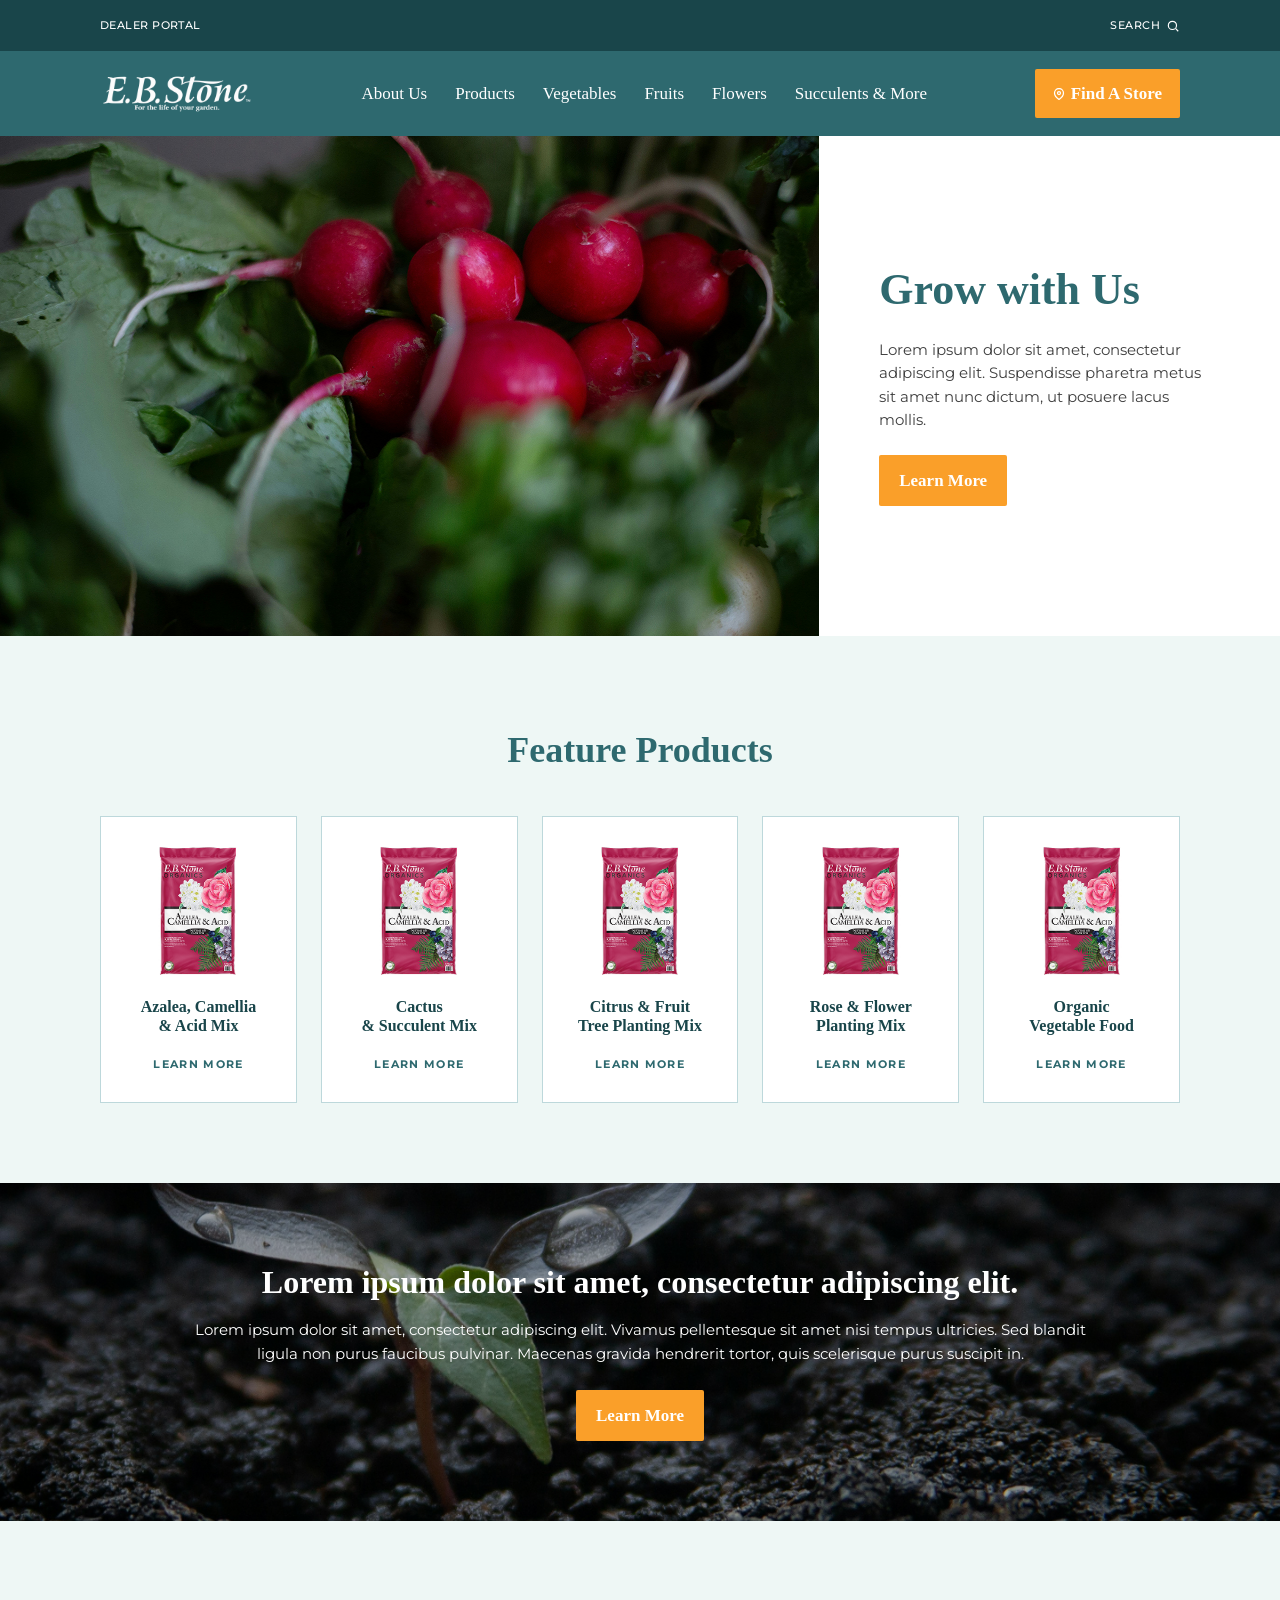
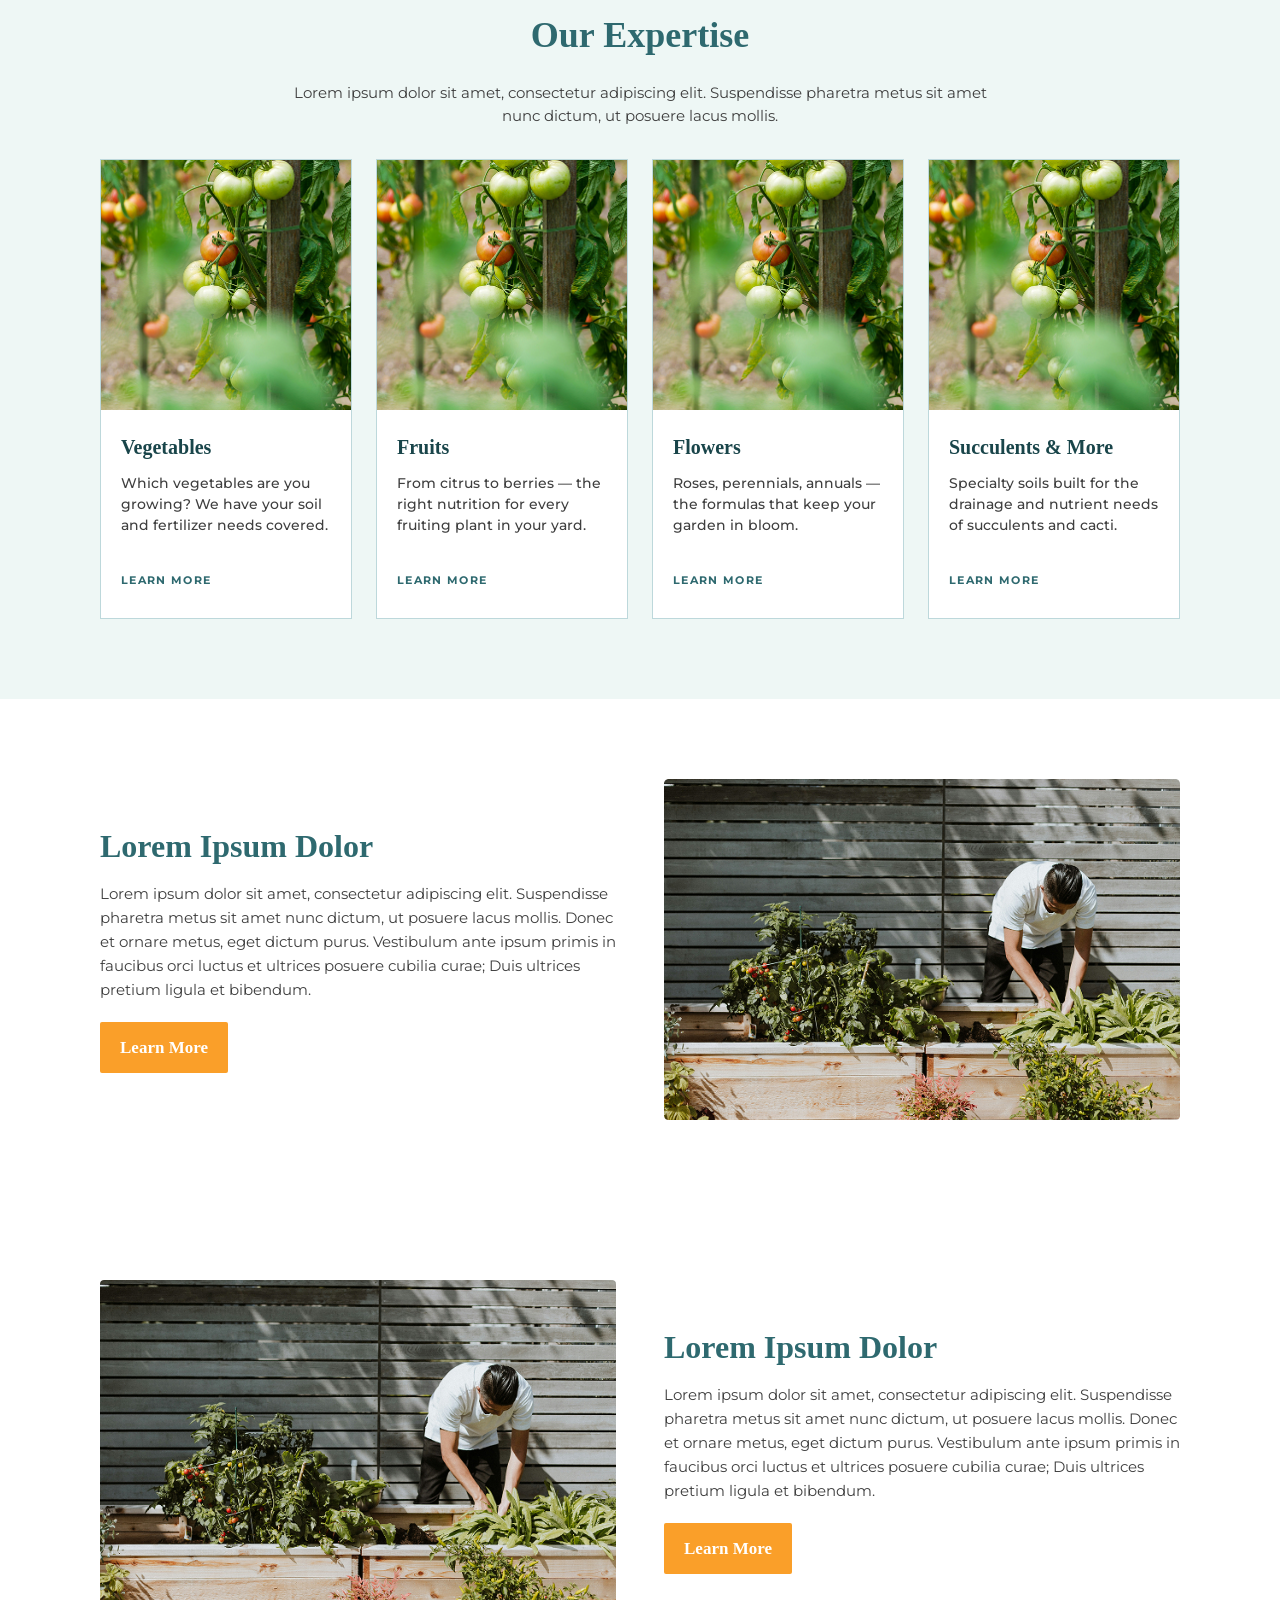
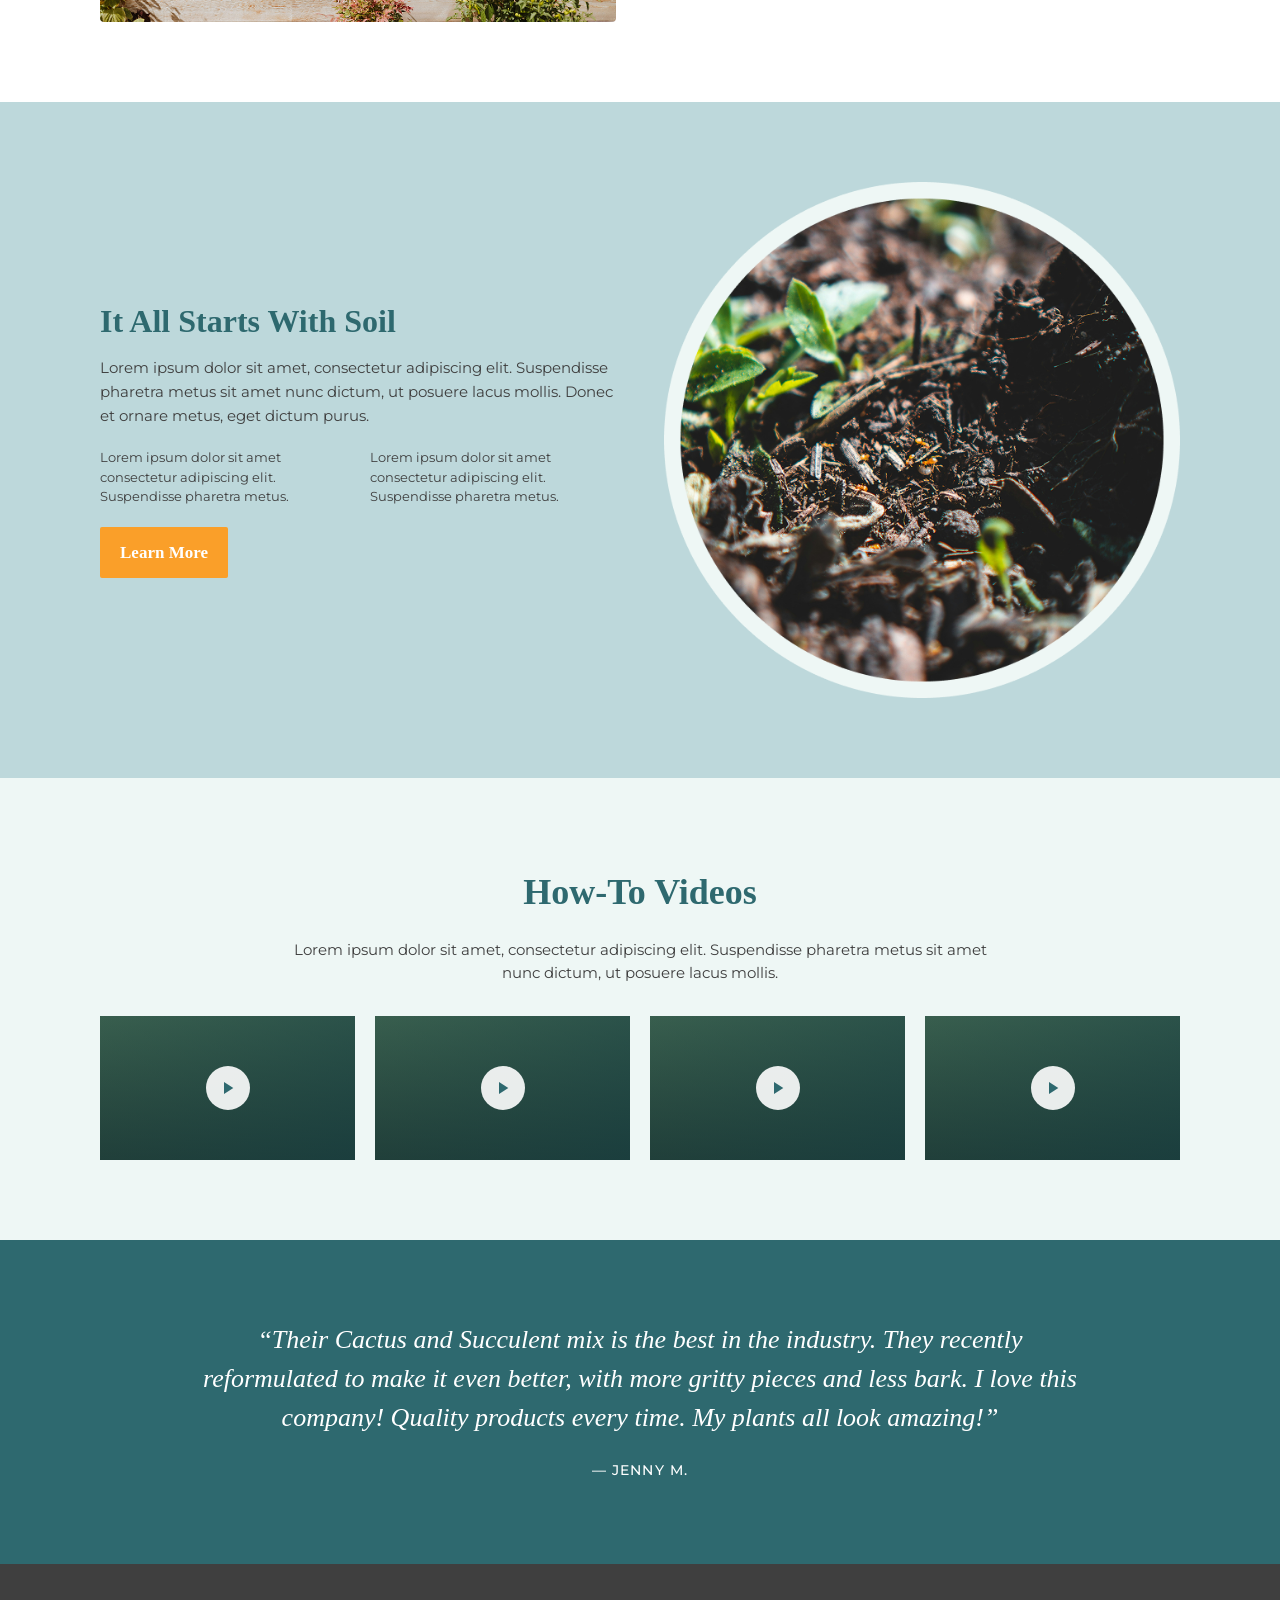
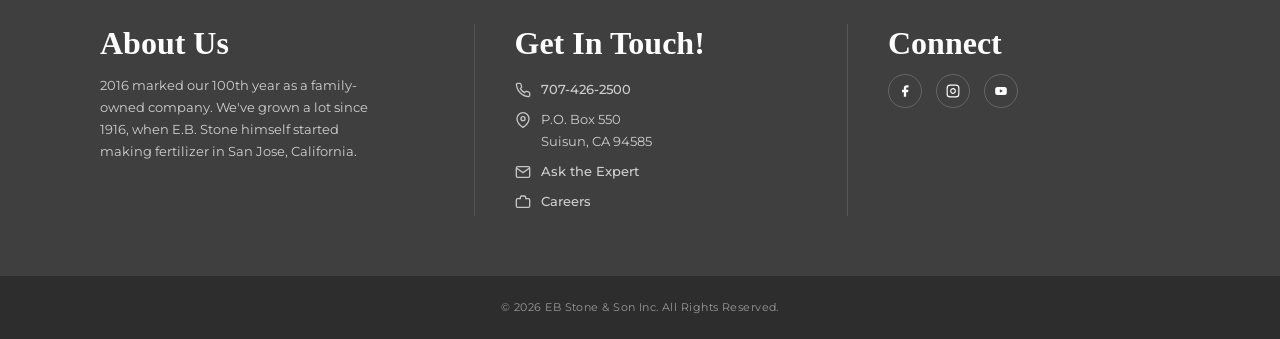
==== commit 99cc7eb7: "042426 0913" ====
--- a/index.html
+++ b/index.html
@@ -123,10 +123,10 @@
   /* ===== Stairstep ===== */
   .stairstep-center { text-align: center; max-width: 900px; margin: 0 auto; }
   .stairstep-center .sub {
-    font-family: var(--serif); color: var(--casal);
+    font-family: var(--serif); color: white;
     font-size: 24px; line-height: 1.2; font-weight: 700; margin-bottom: 16px;
   }
-  .stairstep-center .desc { font-size: 14px; line-height: 1.6; margin-bottom: 24px; }
+  .stairstep-center .desc { font-size: 14px; line-height: 1.6; margin-bottom: 24px; color: white; }
   @media (min-width: 1024px) {
     .stairstep-center .sub { font-size: 32px; }
     .stairstep-center .desc { font-size: 15px; }
@@ -329,7 +329,7 @@
   </section>
 
   <!-- Stairstep centered -->
-  <section class="section-pad">
+  <section class="section-pad" style="background: url('images/FullImageBackground.png') center / cover no-repeat;">
     <div class="stairstep-center">
       <div class="sub">Lorem ipsum dolor sit amet, consectetur adipiscing elit.</div>
       <p class="desc">Lorem ipsum dolor sit amet, consectetur adipiscing elit. Vivamus pellentesque sit amet nisi tempus ultricies. Sed blandit ligula non purus faucibus pulvinar. Maecenas gravida hendrerit tortor, quis scelerisque purus suscipit in.</p>
--- a/styles.css
+++ b/styles.css
@@ -108,9 +108,8 @@
   display: flex; align-items: center; justify-content: space-between;
   padding: 14px 16px; gap: 16px;
 }
-.main-nav .logo {
-  font-family: var(--serif); font-weight: 700; font-size: 20px; letter-spacing: 0.04em;
-}
+.main-nav .logo { display: flex; align-items: center; }
+.main-nav .logo img { height: 36px; width: auto; display: block; }
 .main-nav .hamburger { display: flex; flex-direction: column; gap: 4px; cursor: pointer; }
 .main-nav .hamburger span { display: block; width: 22px; height: 2px; background: #fff; }
 .main-nav .nav-links { display: none; }
@@ -124,7 +123,7 @@
 @media (min-width: 1024px) {
   .main-nav { padding: 18px 100px; }
   .main-nav .hamburger { display: none; }
-  .main-nav .logo { font-size: 28px; }
+  .main-nav .logo img { height: 44px; }
   .main-nav .nav-links {
     display: flex; gap: 28px; flex: 1; justify-content: center;
     font-family: var(--serif); font-size: 17px; font-weight: 700; line-height: 25px;
@@ -144,7 +143,7 @@
   font-family: var(--serif); font-size: 32px; line-height: 38px; font-weight: 700;
   margin-bottom: 12px; color: #fff;
 }
-.footer .col p, .footer .col a {
+.footer .col p, .footer .col a, .footer .col .row-with-icon span {
   color: #d0d0d0; font-size: 13px; line-height: 1.7; display: block;
 }
 .footer .col .row-with-icon {
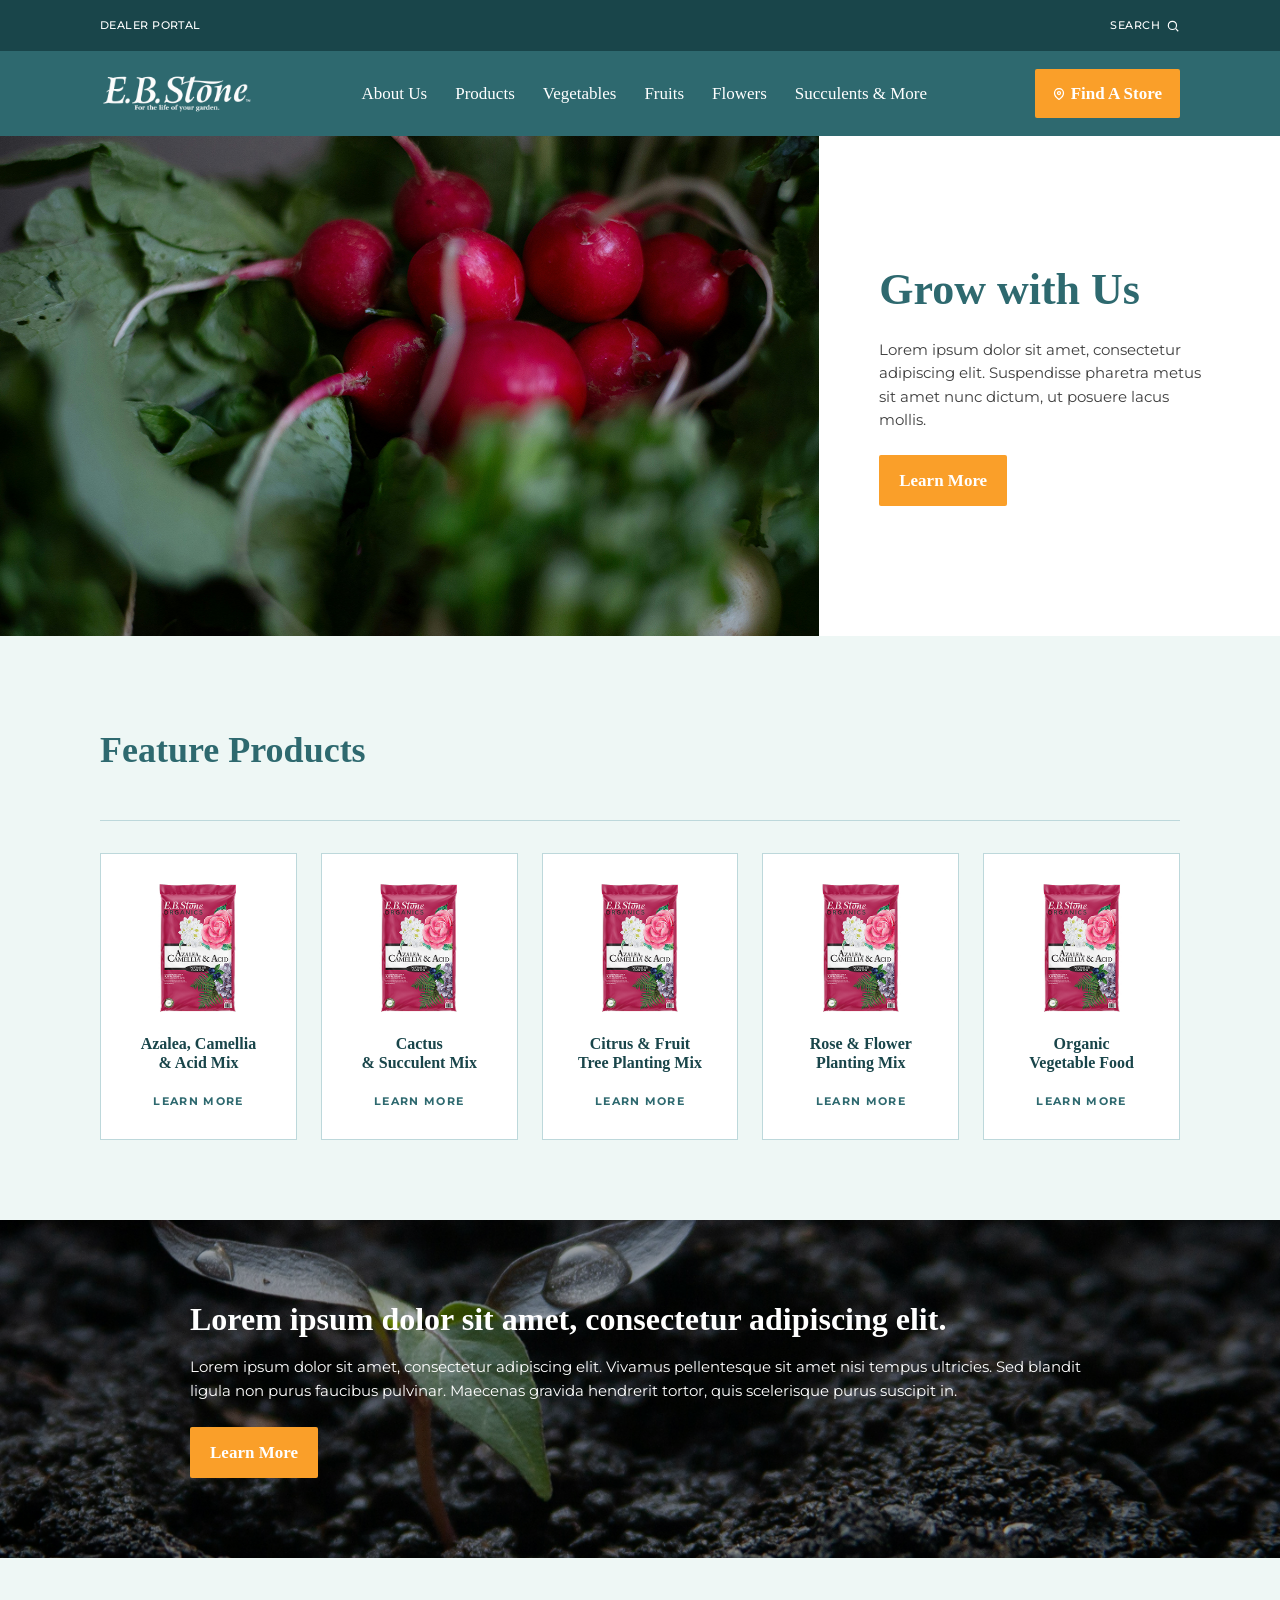
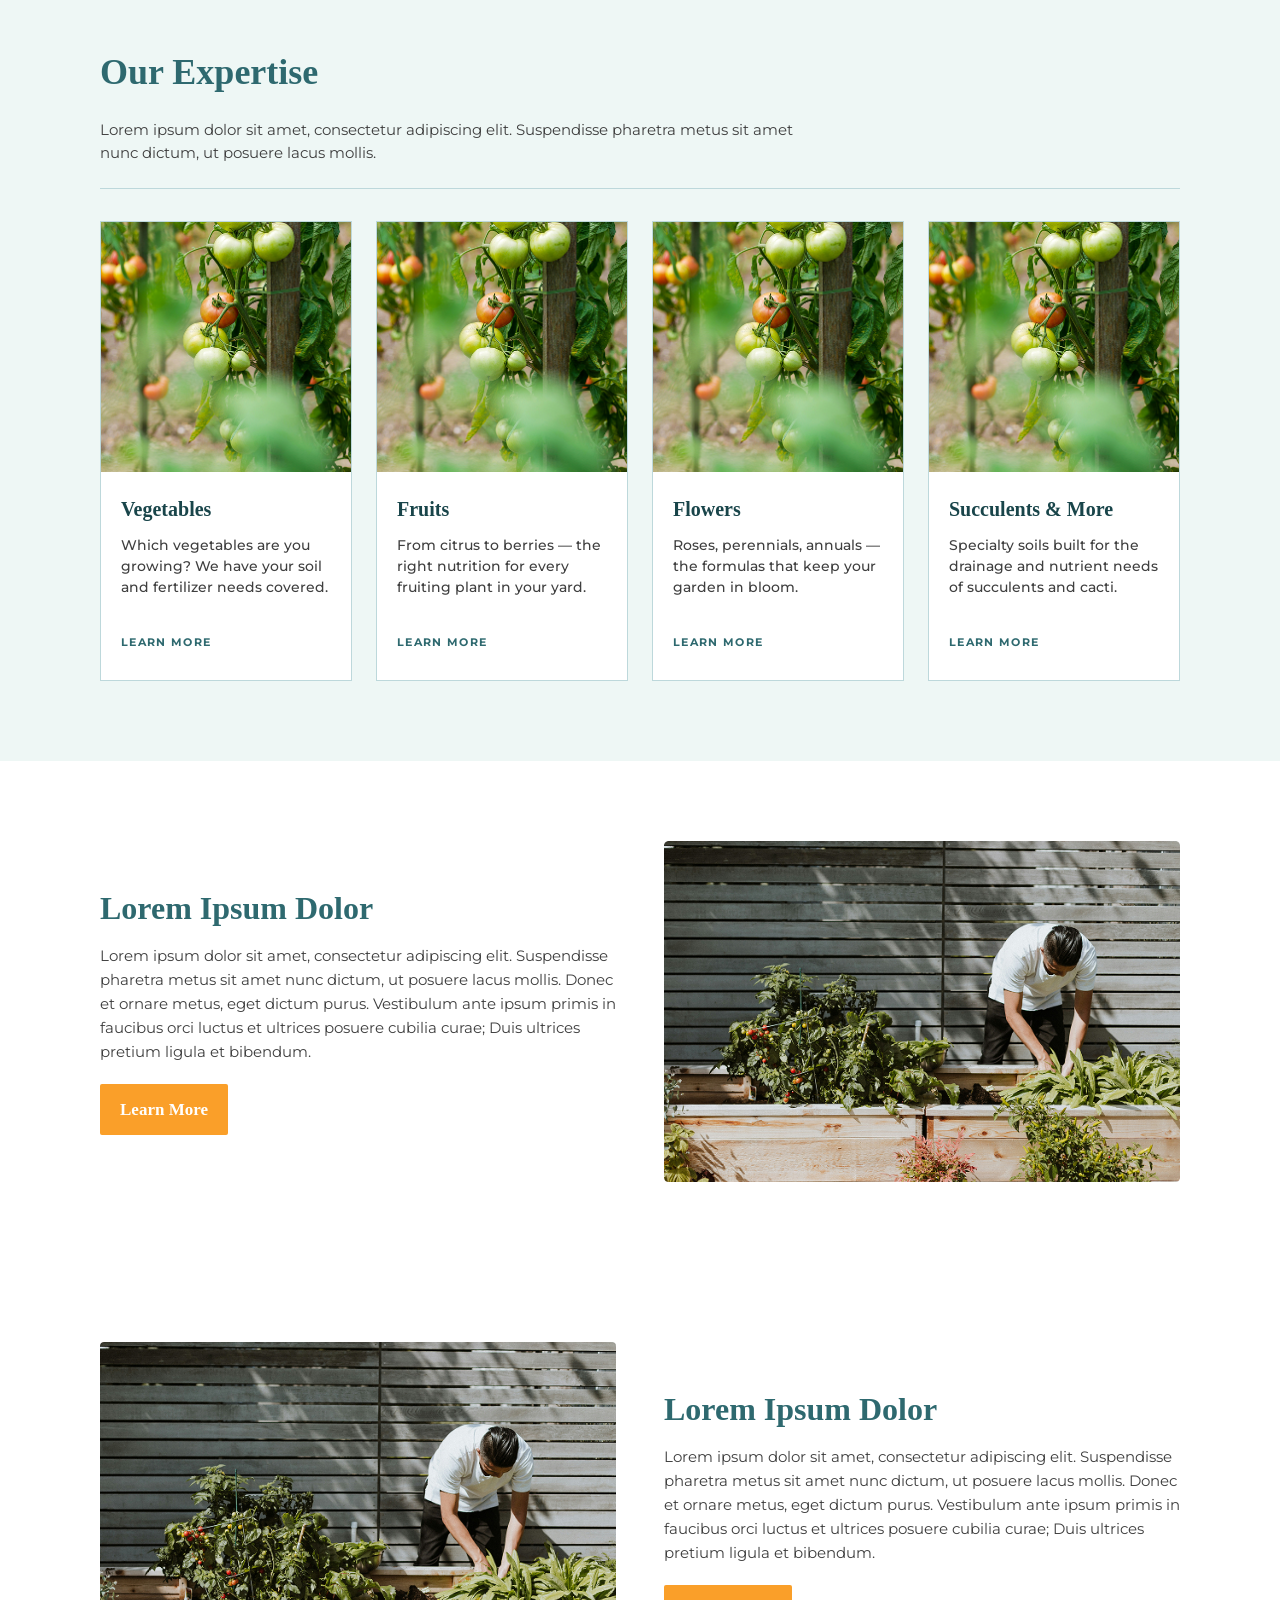
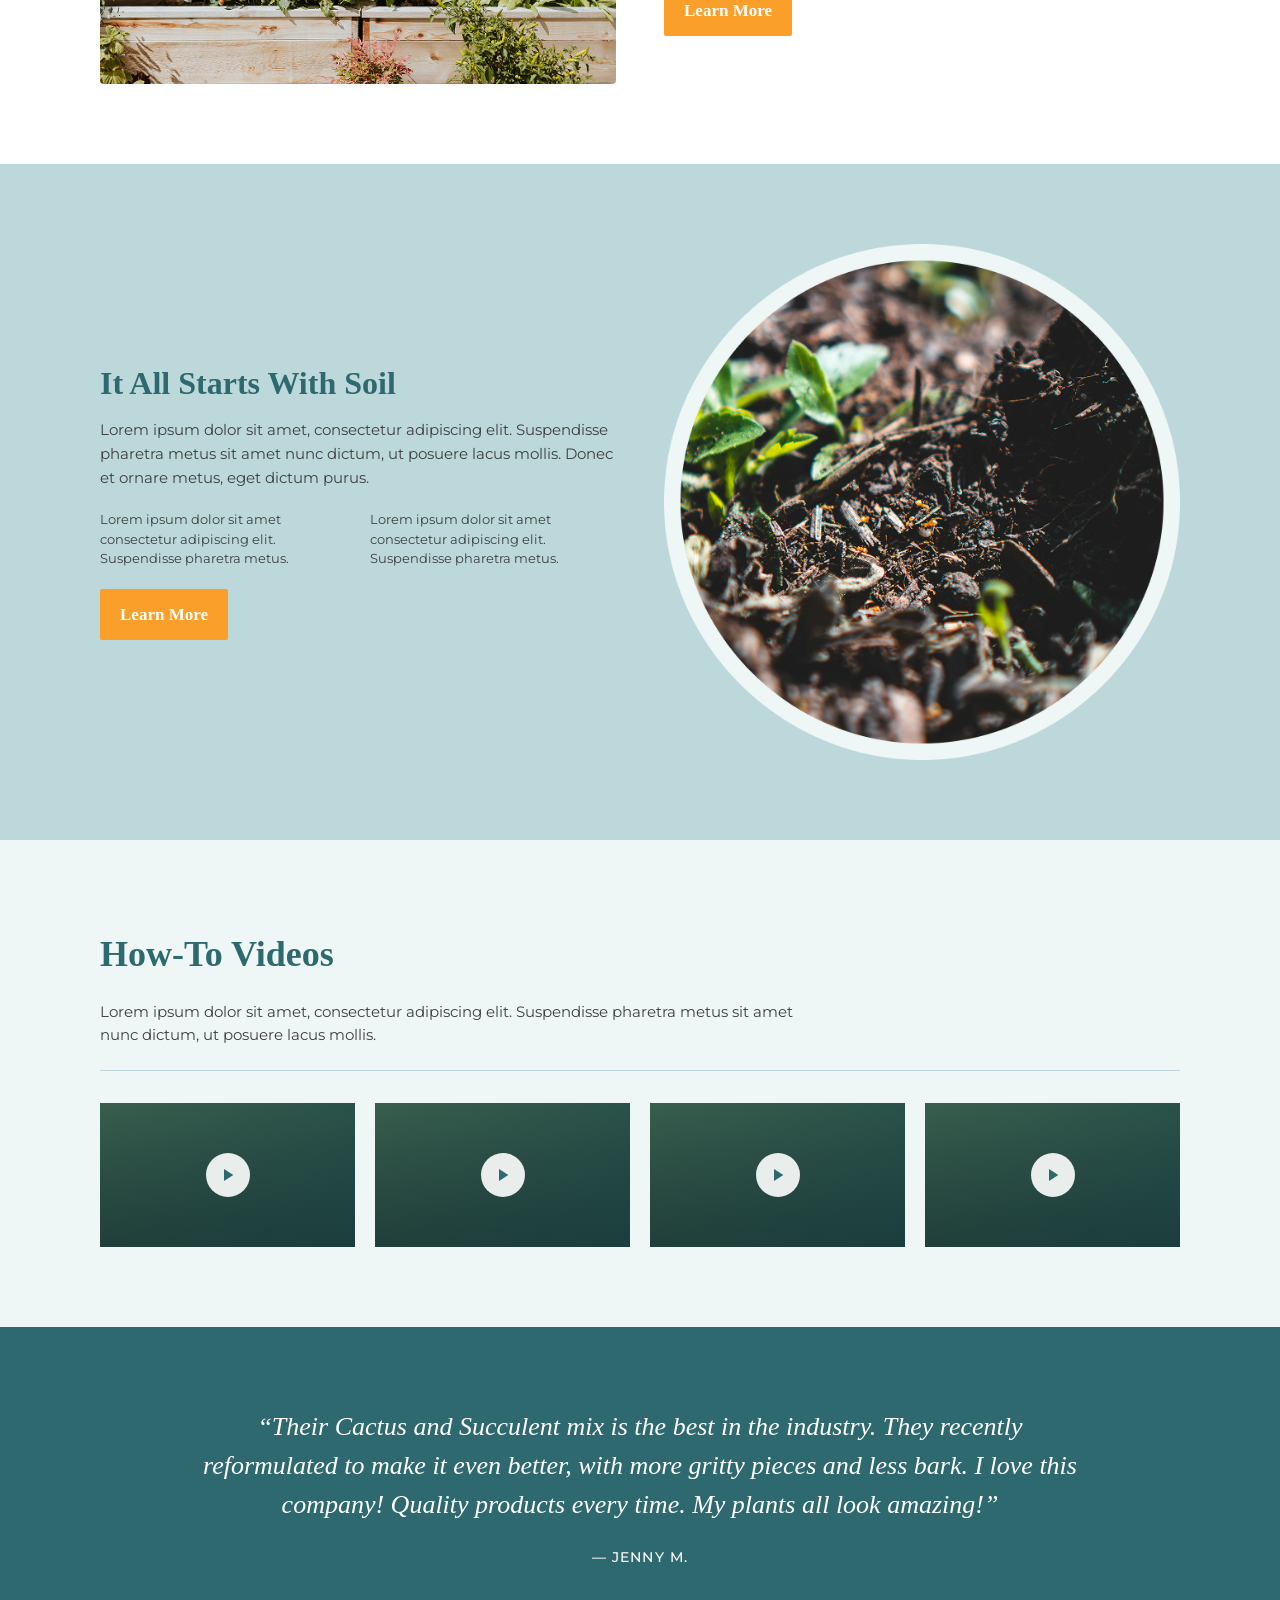
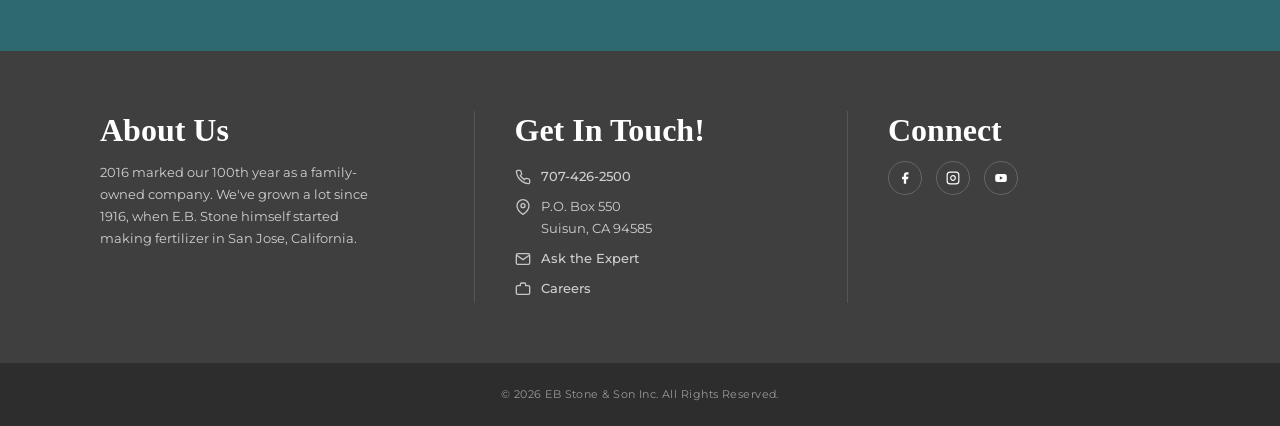
==== commit 1a3d257c: "042426 0941" ====
--- a/index.html
+++ b/index.html
@@ -51,7 +51,7 @@
   .section-pad { padding: 48px 16px; }
   @media (min-width: 1024px) { .section-pad { padding: 80px 100px; } }
 
-  .section-header { text-align: center; margin-bottom: 32px; }
+  .section-header { text-align: left; margin-bottom: 32px; border-bottom: 1px solid var(--keyline); padding-bottom: 24px; }
   .section-title {
     font-family: var(--serif);
     color: var(--casal);
@@ -64,7 +64,7 @@
     line-height: 1.55;
     color: var(--body);
     max-width: 720px;
-    margin: 0 auto;
+    margin: 0;
   }
   @media (min-width: 1024px) {
     .section-title { font-size: 36px; }
@@ -121,7 +121,7 @@
   }
 
   /* ===== Stairstep ===== */
-  .stairstep-center { text-align: center; max-width: 900px; margin: 0 auto; }
+  .stairstep-center { text-align: left; max-width: 900px; margin: 0 auto; }
   .stairstep-center .sub {
     font-family: var(--serif); color: white;
     font-size: 24px; line-height: 1.2; font-weight: 700; margin-bottom: 16px;
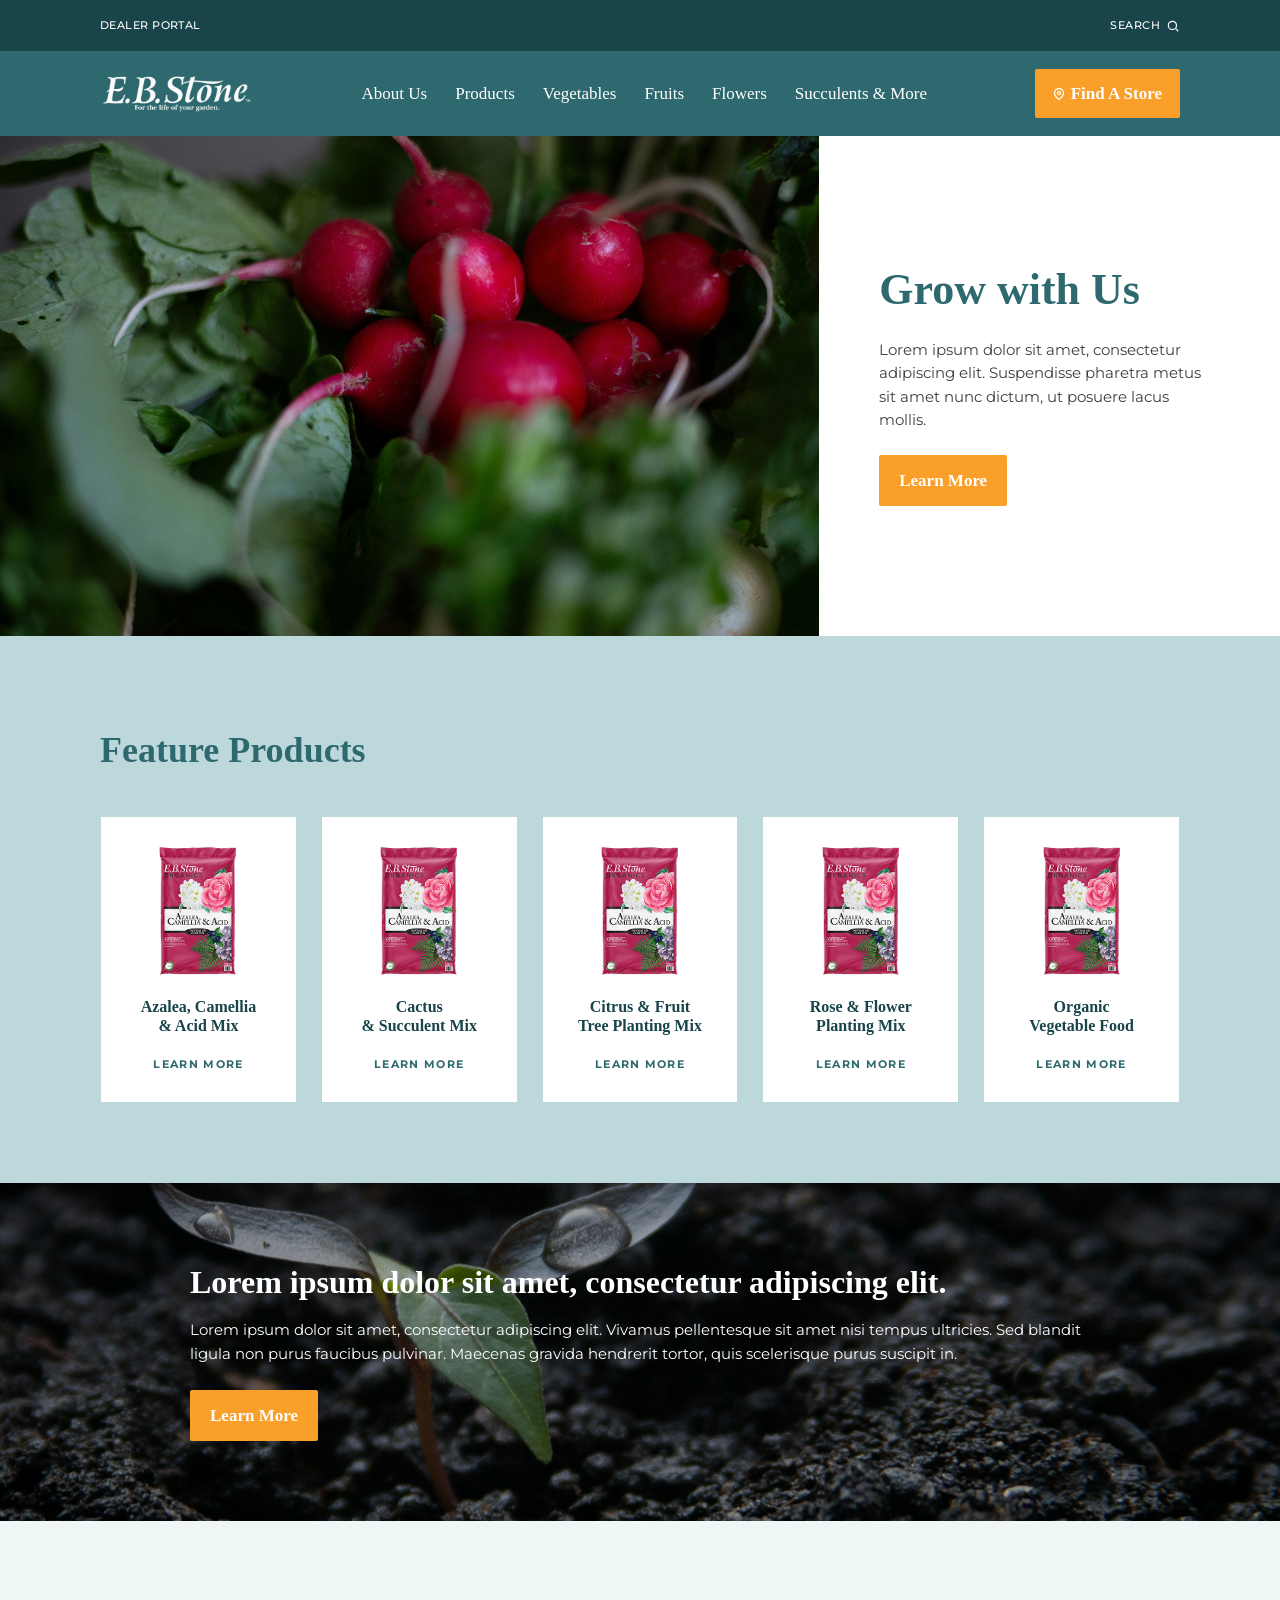
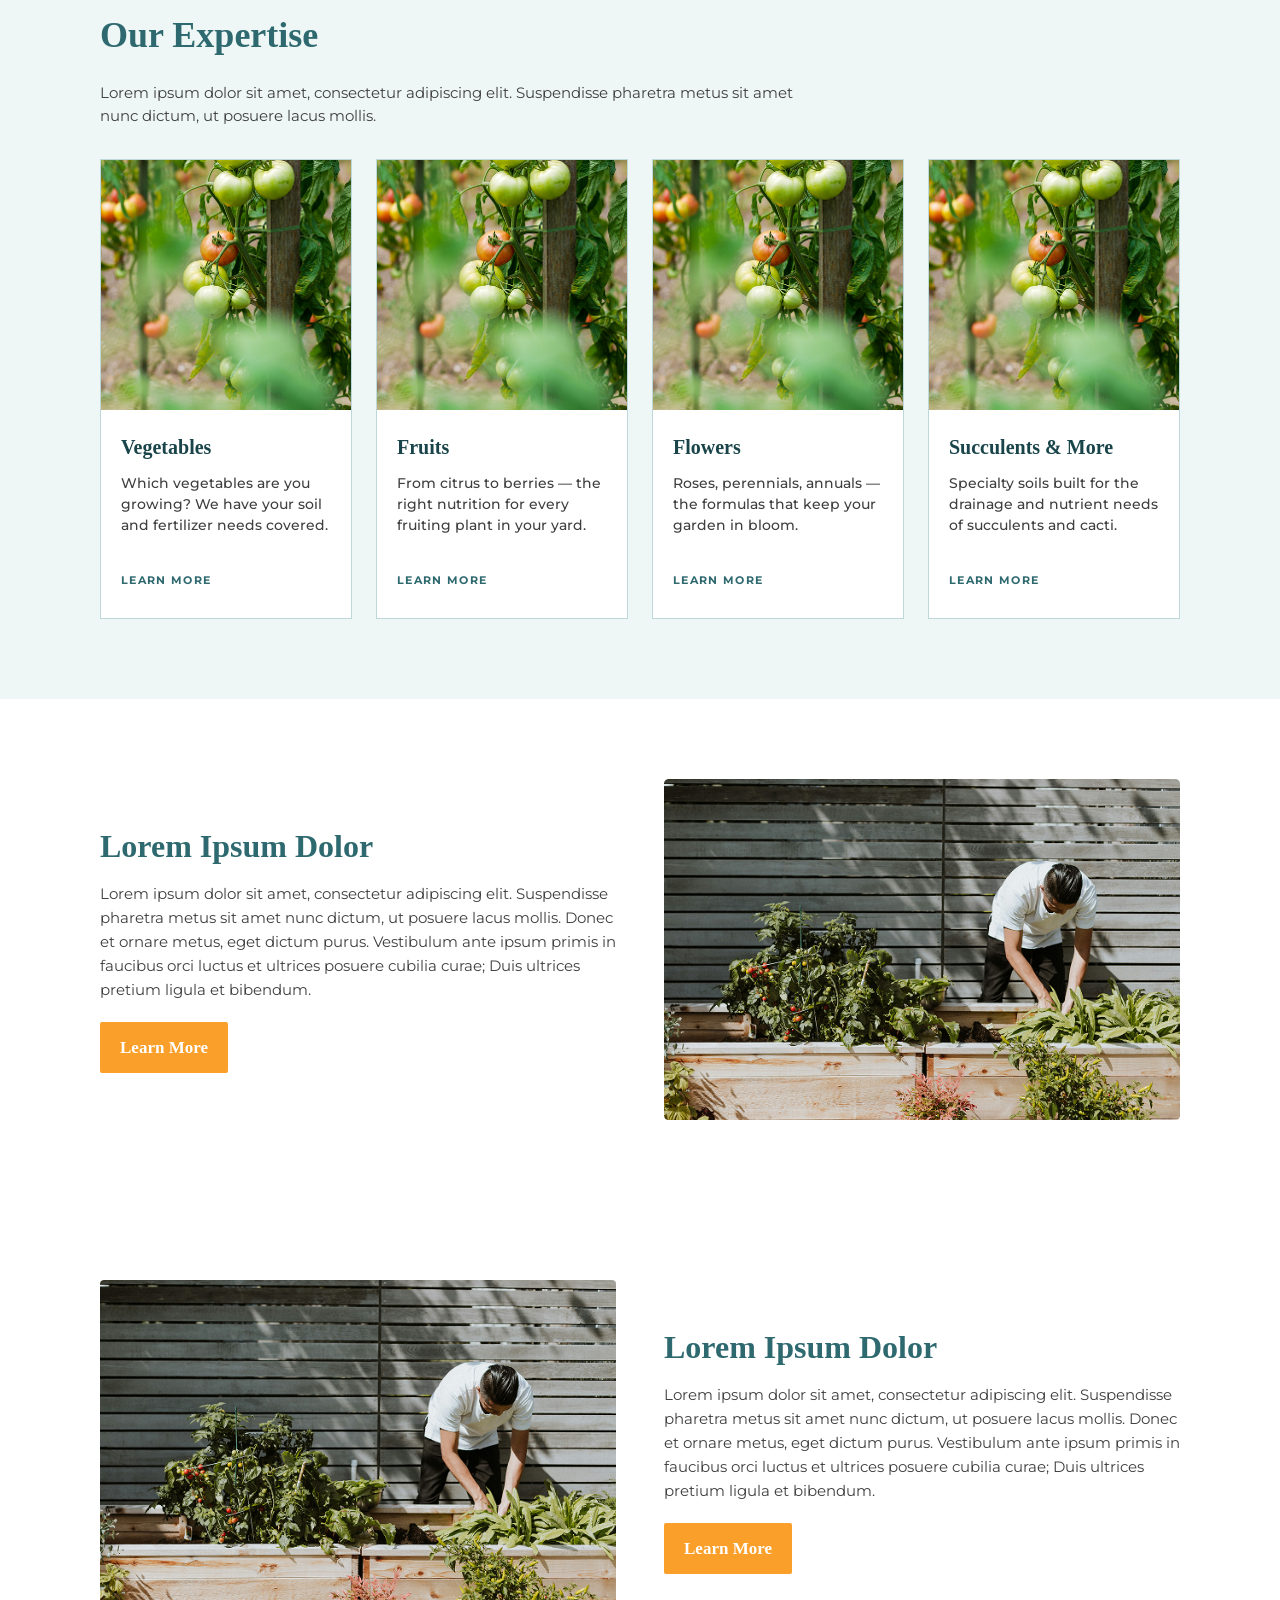
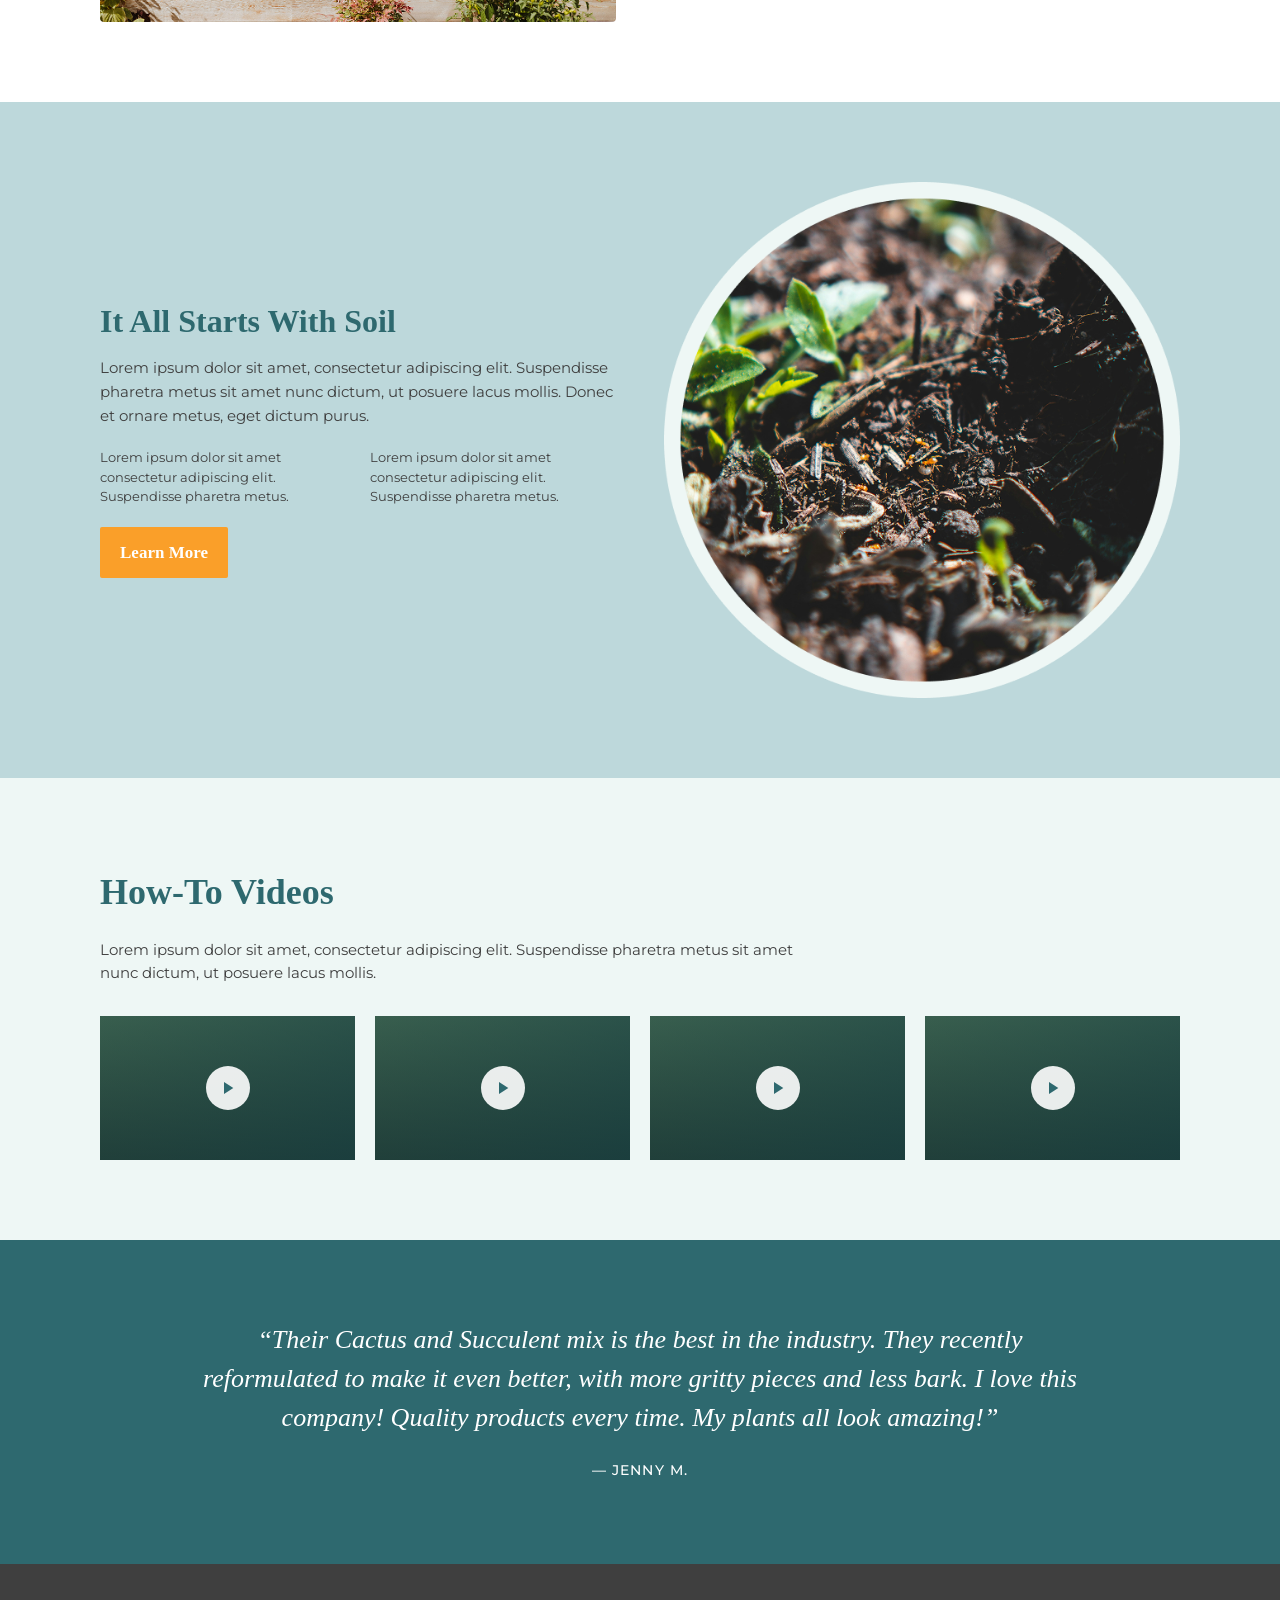
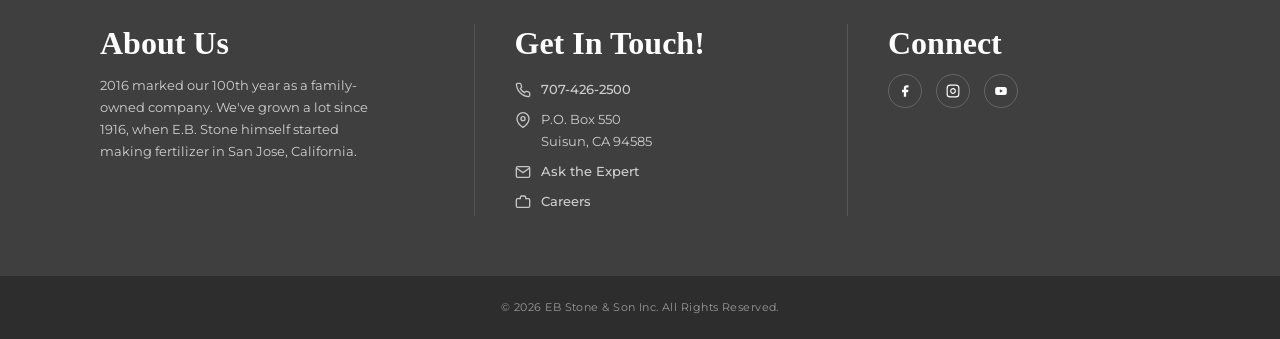
==== commit ec3c658e: "042426 0944" ====
--- a/index.html
+++ b/index.html
@@ -51,7 +51,7 @@
   .section-pad { padding: 48px 16px; }
   @media (min-width: 1024px) { .section-pad { padding: 80px 100px; } }
 
-  .section-header { text-align: left; margin-bottom: 32px; border-bottom: 1px solid var(--keyline); padding-bottom: 24px; }
+  .section-header { text-align: left; margin-bottom: 32px; }
   .section-title {
     font-family: var(--serif);
     color: var(--casal);
@@ -73,7 +73,7 @@
 
   /* ===== Feature Products (carousel-ish grid) ===== */
   .feat-products {
-    background: var(--seashell);
+    background: var(--keyline);
   }
   .feat-products .grid {
     display: grid;
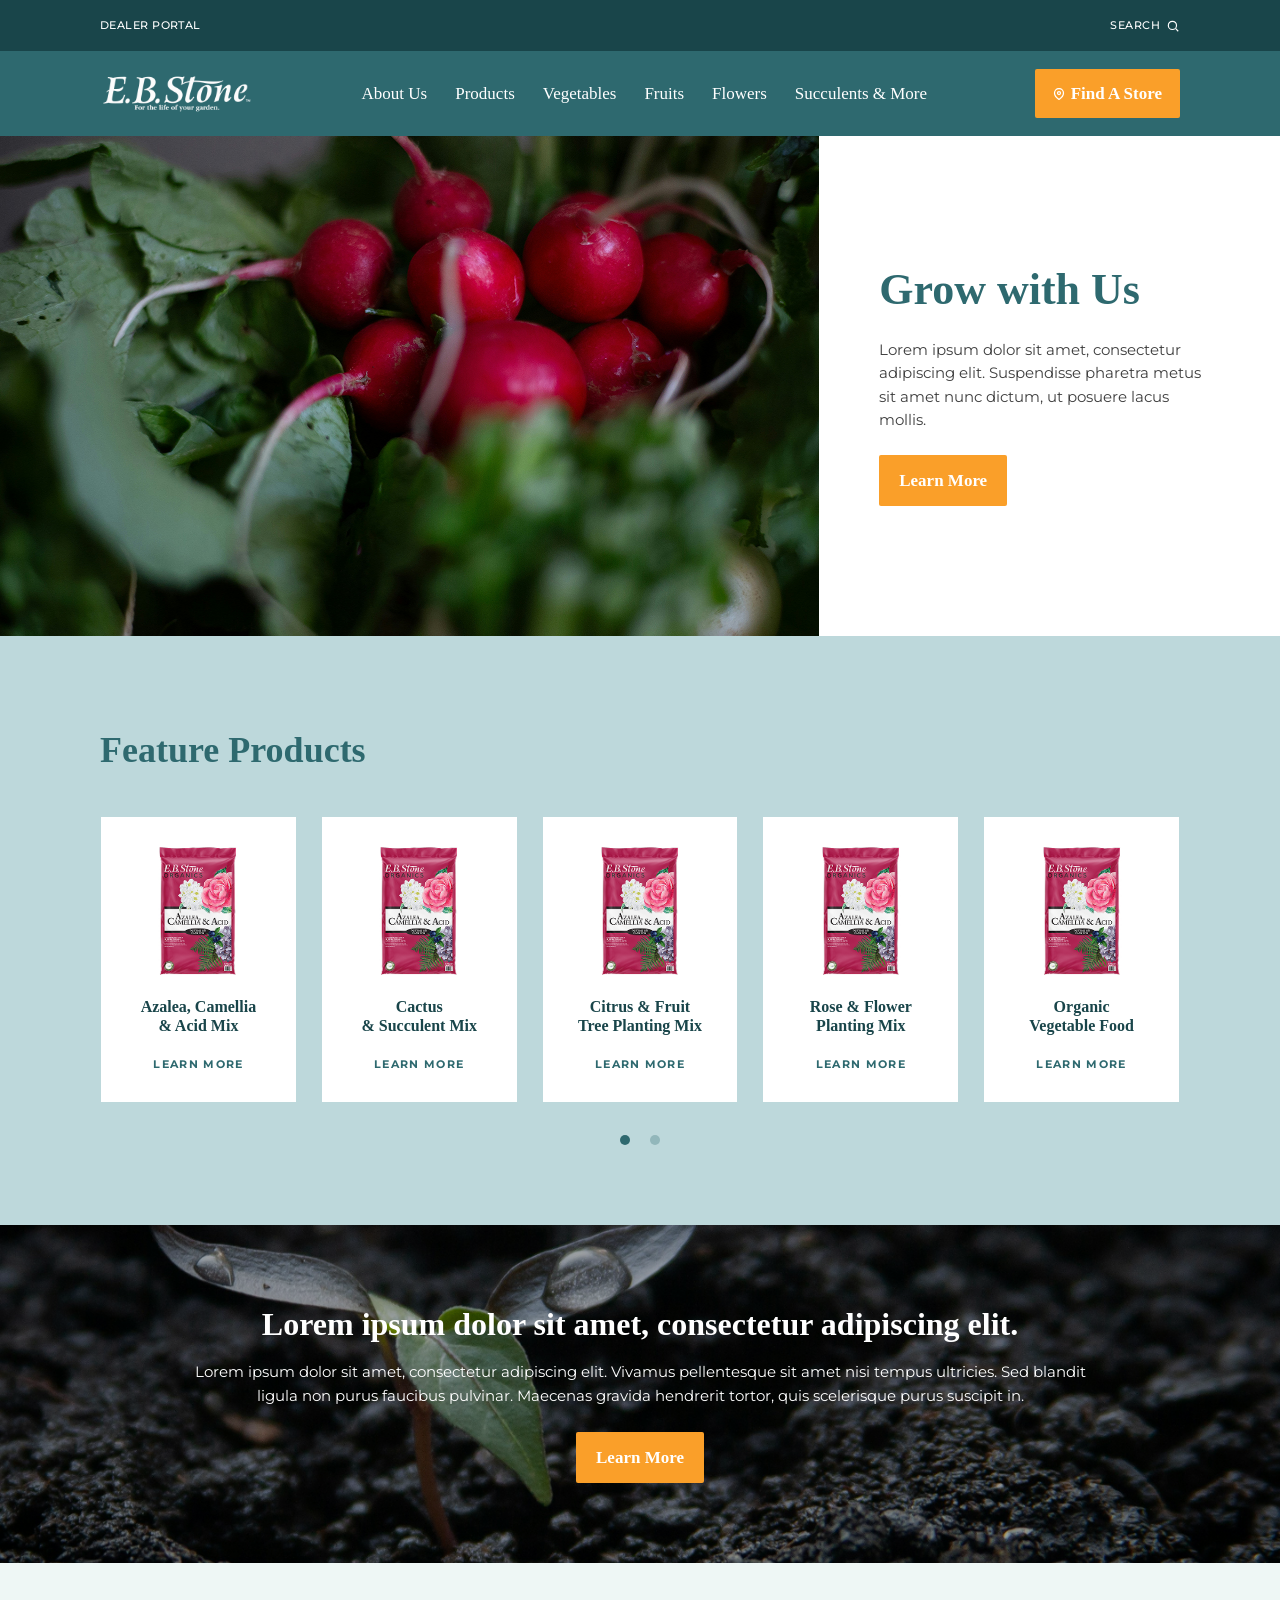
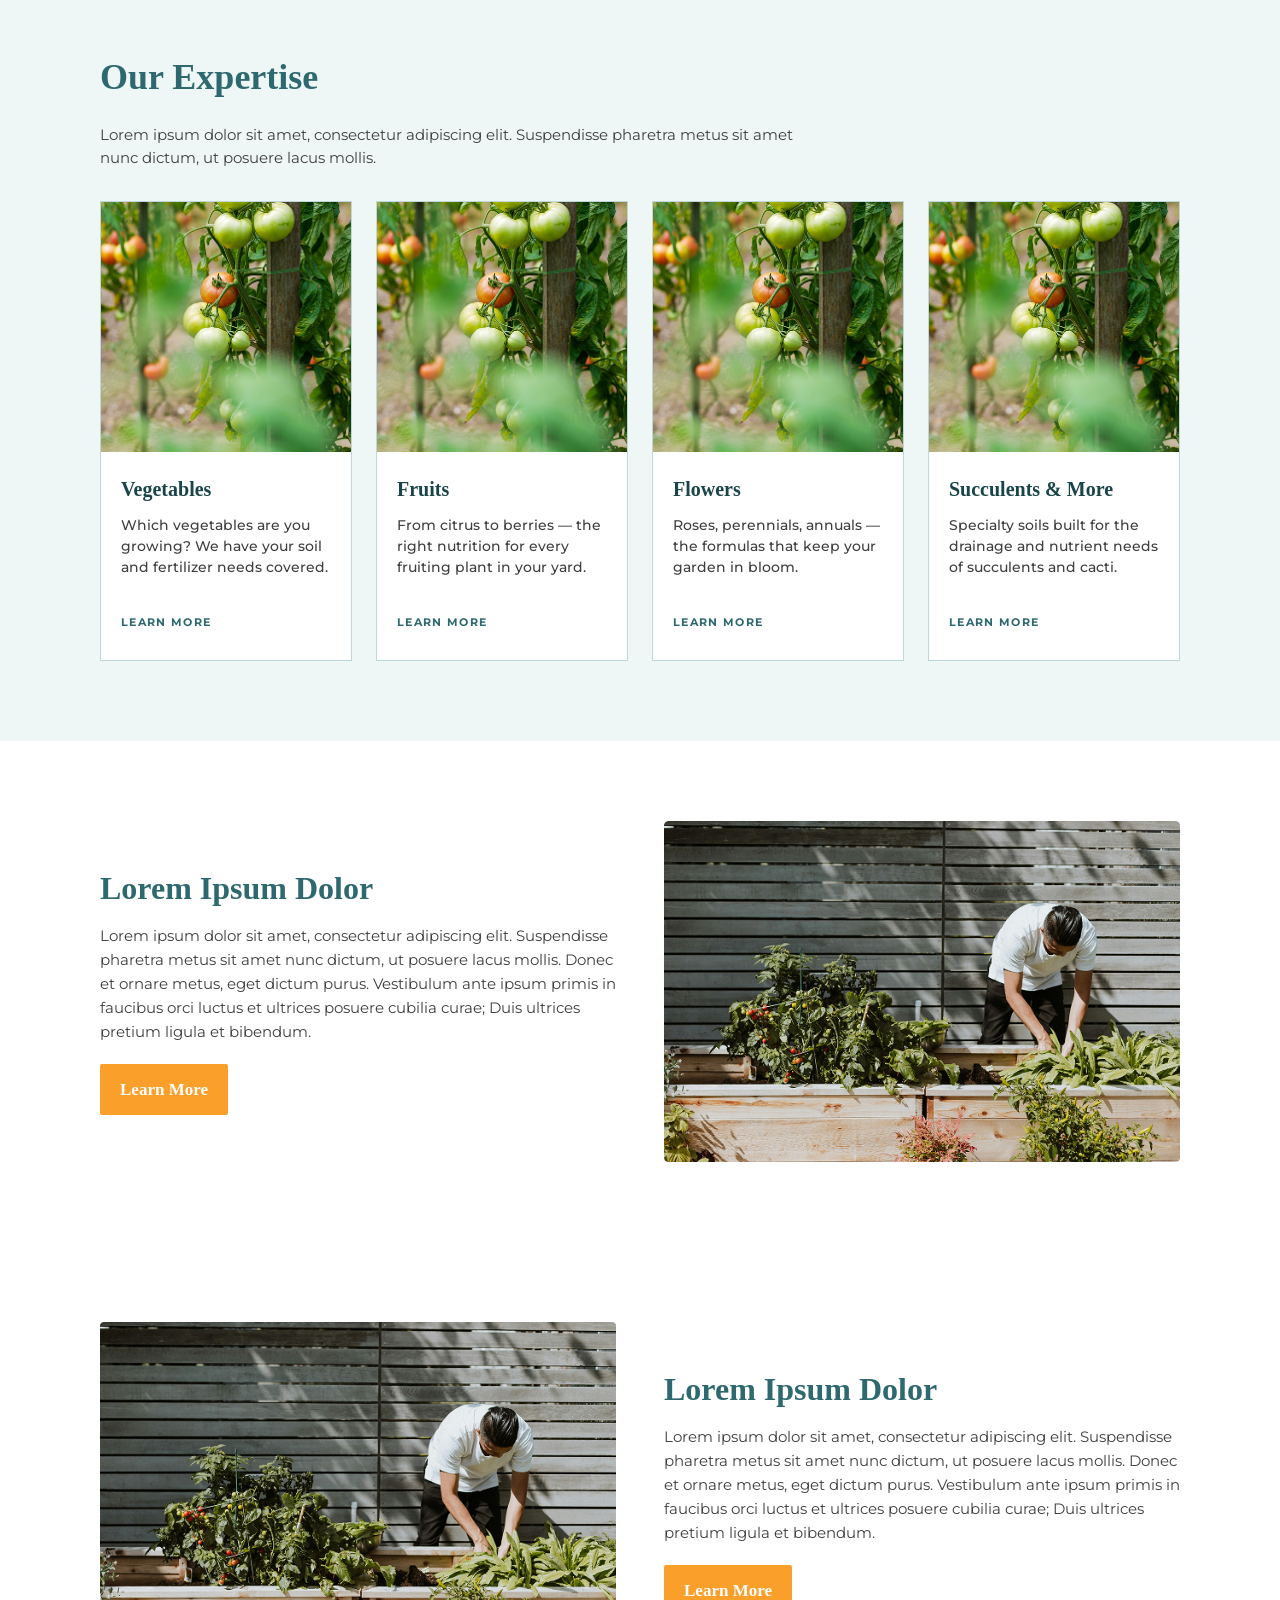
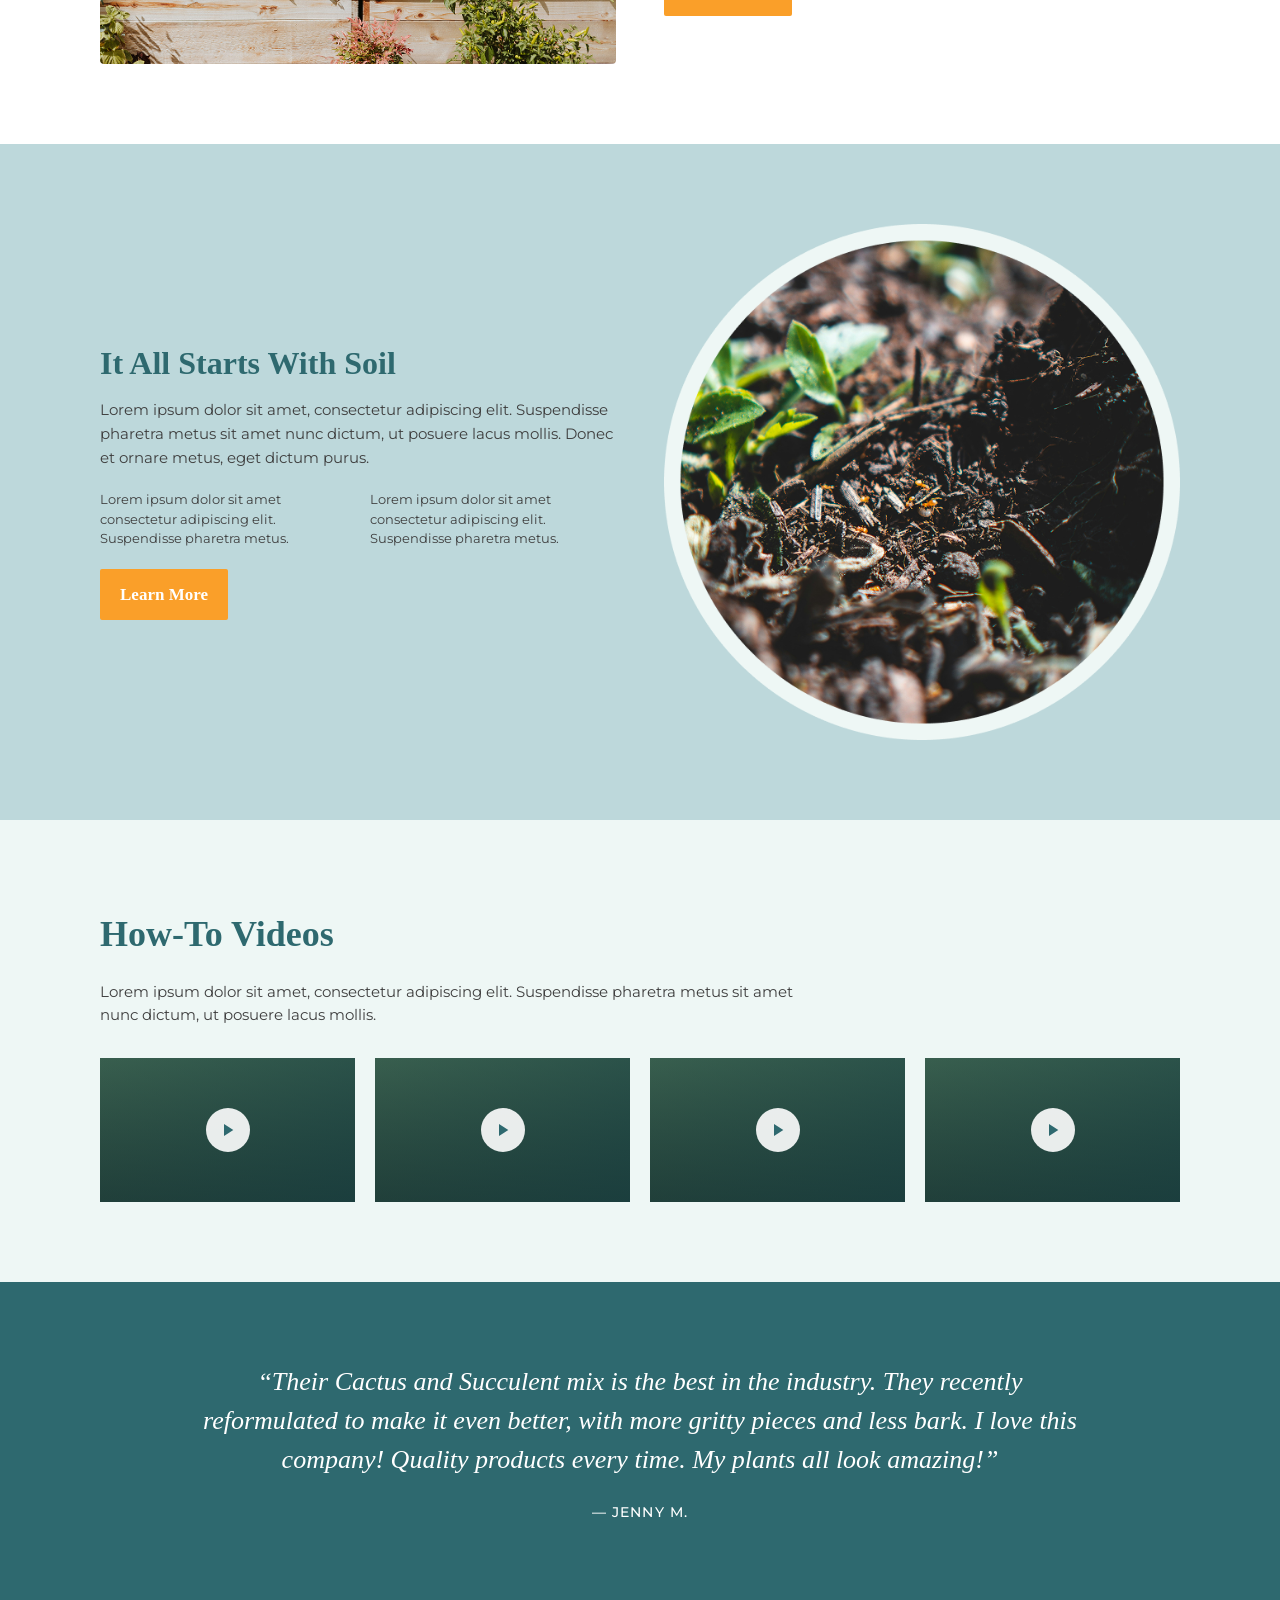
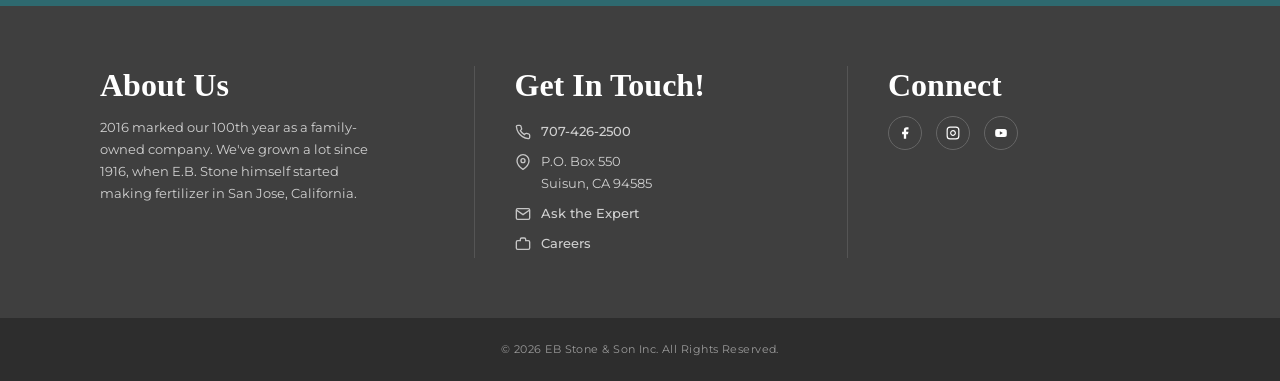
==== commit c6bfa824: "042426 1106" ====
--- a/index.html
+++ b/index.html
@@ -71,20 +71,50 @@
     .section-desc { font-size: 15px; }
   }
 
-  /* ===== Feature Products (carousel-ish grid) ===== */
+  /* ===== Feature Products (carousel) ===== */
   .feat-products {
     background: var(--keyline);
   }
+  .feat-products .carousel-container {
+    margin-bottom: 32px;
+  }
   .feat-products .grid {
     display: grid;
-    grid-template-columns: repeat(1, 1fr);
+    grid-template-columns: repeat(2, 1fr);
     gap: 20px;
+  }
+  .product-card.hidden {
+    display: none;
   }
   @media (min-width: 640px) {
     .feat-products .grid { grid-template-columns: repeat(2, 1fr); }
   }
   @media (min-width: 1024px) {
     .feat-products .grid { grid-template-columns: repeat(5, 1fr); gap: 24px; }
+  }
+
+  /* Carousel indicators */
+  .carousel-indicators {
+    display: flex;
+    justify-content: center;
+    gap: 20px;
+  }
+  .carousel-indicator {
+    width: 10px;
+    height: 10px;
+    border-radius: 50%;
+    background: var(--casal);
+    opacity: 0.3;
+    cursor: pointer;
+    border: none;
+    padding: 0;
+    transition: opacity 0.2s ease;
+  }
+  .carousel-indicator:hover {
+    opacity: 0.5;
+  }
+  .carousel-indicator.active {
+    opacity: 1;
   }
   .product-card {
     background: #fff;
@@ -121,7 +151,7 @@
   }
 
   /* ===== Stairstep ===== */
-  .stairstep-center { text-align: left; max-width: 900px; margin: 0 auto; }
+  .stairstep-center { text-align: center; max-width: 900px; margin: 0 auto; }
   .stairstep-center .sub {
     font-family: var(--serif); color: white;
     font-size: 24px; line-height: 1.2; font-weight: 700; margin-bottom: 16px;
@@ -299,33 +329,61 @@
     <div class="section-header">
       <h2 class="section-title">Feature Products</h2>
     </div>
-    <div class="grid">
-      <a href="#" class="product-card">
-        <div class="thumb"></div>
-        <div class="title">Azalea, Camellia<br>&amp; Acid Mix</div>
-        <div class="more">Learn More</div>
-      </a>
-      <a href="#" class="product-card">
-        <div class="thumb"></div>
-        <div class="title">Cactus<br>&amp; Succulent Mix</div>
-        <div class="more">Learn More</div>
-      </a>
-      <a href="#" class="product-card">
-        <div class="thumb"></div>
-        <div class="title">Citrus &amp; Fruit<br>Tree Planting Mix</div>
-        <div class="more">Learn More</div>
-      </a>
-      <a href="#" class="product-card">
-        <div class="thumb"></div>
-        <div class="title">Rose &amp; Flower<br>Planting Mix</div>
-        <div class="more">Learn More</div>
-      </a>
-      <a href="#" class="product-card">
-        <div class="thumb"></div>
-        <div class="title">Organic<br>Vegetable Food</div>
-        <div class="more">Learn More</div>
-      </a>
-    </div>
+    <div class="carousel-container">
+      <div class="grid" id="productCarousel">
+        <a href="#" class="product-card">
+          <div class="thumb"></div>
+          <div class="title">Azalea, Camellia<br>&amp; Acid Mix</div>
+          <div class="more">Learn More</div>
+        </a>
+        <a href="#" class="product-card">
+          <div class="thumb"></div>
+          <div class="title">Cactus<br>&amp; Succulent Mix</div>
+          <div class="more">Learn More</div>
+        </a>
+        <a href="#" class="product-card">
+          <div class="thumb"></div>
+          <div class="title">Citrus &amp; Fruit<br>Tree Planting Mix</div>
+          <div class="more">Learn More</div>
+        </a>
+        <a href="#" class="product-card">
+          <div class="thumb"></div>
+          <div class="title">Rose &amp; Flower<br>Planting Mix</div>
+          <div class="more">Learn More</div>
+        </a>
+        <a href="#" class="product-card">
+          <div class="thumb"></div>
+          <div class="title">Organic<br>Vegetable Food</div>
+          <div class="more">Learn More</div>
+        </a>
+        <a href="#" class="product-card">
+          <div class="thumb"></div>
+          <div class="title">Organic<br>Vegetable Food</div>
+          <div class="more">Learn More</div>
+        </a>
+        <a href="#" class="product-card">
+          <div class="thumb"></div>
+          <div class="title">Rose &amp; Flower<br>Planting Mix</div>
+          <div class="more">Learn More</div>
+        </a>
+        <a href="#" class="product-card">
+          <div class="thumb"></div>
+          <div class="title">Azalea, Camellia<br>&amp; Acid Mix</div>
+          <div class="more">Learn More</div>
+        </a>
+        <a href="#" class="product-card">
+          <div class="thumb"></div>
+          <div class="title">Cactus<br>&amp; Succulent Mix</div>
+          <div class="more">Learn More</div>
+        </a>
+        <a href="#" class="product-card">
+          <div class="thumb"></div>
+          <div class="title">Citrus &amp; Fruit<br>Tree Planting Mix</div>
+          <div class="more">Learn More</div>
+        </a>
+      </div>
+    </div>
+    <div class="carousel-indicators" id="productIndicators"></div>
   </section>
 
   <!-- Stairstep centered -->
@@ -442,5 +500,72 @@
   <div id="site-footer"></div>
 
   <script src="components.js"></script>
+
+  <script>
+    // Product Carousel functionality
+    const carousel = document.getElementById('productCarousel');
+    const indicatorsContainer = document.getElementById('productIndicators');
+    const cards = Array.from(carousel.querySelectorAll('.product-card'));
+    let currentSlide = 0;
+    let visibleCards = 2; // default for mobile
+
+    function updateVisibleCards() {
+      // Match the grid breakpoints from CSS
+      const width = window.innerWidth;
+      if (width >= 1024) {
+        visibleCards = 5;
+      } else {
+        visibleCards = 2;
+      }
+    }
+
+    function createIndicators() {
+      indicatorsContainer.innerHTML = '';
+      const totalSlides = Math.ceil(cards.length / visibleCards);
+
+      for (let i = 0; i < totalSlides; i++) {
+        const indicator = document.createElement('button');
+        indicator.className = 'carousel-indicator';
+        if (i === 0) indicator.classList.add('active');
+        indicator.setAttribute('aria-label', `View product slide ${i + 1}`);
+        indicator.addEventListener('click', () => showSlide(i));
+        indicatorsContainer.appendChild(indicator);
+      }
+    }
+
+    function showSlide(slideIndex) {
+      currentSlide = slideIndex;
+      const startIndex = slideIndex * visibleCards;
+      const endIndex = startIndex + visibleCards;
+
+      // Hide all cards, then show only the ones for this slide
+      cards.forEach((card, index) => {
+        if (index >= startIndex && index < endIndex) {
+          card.classList.remove('hidden');
+        } else {
+          card.classList.add('hidden');
+        }
+      });
+
+      // Update indicator states
+      document.querySelectorAll('.carousel-indicator').forEach((indicator, index) => {
+        indicator.classList.toggle('active', index === slideIndex);
+      });
+    }
+
+    function handleResize() {
+      updateVisibleCards();
+      createIndicators();
+      showSlide(0); // Reset to first slide on resize
+    }
+
+    // Initialize
+    updateVisibleCards();
+    createIndicators();
+    showSlide(0);
+
+    // Handle window resize
+    window.addEventListener('resize', handleResize);
+  </script>
 </body>
 </html>
--- a/styles.css
+++ b/styles.css
@@ -173,3 +173,263 @@
   .footer .col h4 { font-size: 32px; line-height: 38px; }
   .copyright { padding: 18px; }
 }
+
+/* ===== About Page ===== */
+.about-container {
+  display: flex;
+  flex-direction: column;
+}
+
+/* Hero Section */
+.about-hero {
+  position: relative;
+  height: 400px;
+  display: flex;
+  align-items: center;
+  justify-content: center;
+  overflow: hidden;
+  margin-bottom: 120px;
+}
+
+.about-hero .hero-image {
+  position: absolute;
+  inset: 0;
+  width: 100%;
+  height: 100%;
+  object-fit: cover;
+  z-index: 1;
+}
+
+.about-hero .hero-overlay {
+  position: absolute;
+  inset: 0;
+  background: rgba(0, 0, 0, 0.36);
+  z-index: 2;
+}
+
+.about-hero .hero-content {
+  position: relative;
+  z-index: 3;
+  text-align: center;
+  color: white;
+  padding: 0 16px;
+}
+
+.about-hero h1 {
+  color: white;
+  margin-bottom: 12px;
+}
+
+.about-hero .hero-subtitle {
+  font-family: var(--serif);
+  font-size: 15px;
+  font-weight: 400;
+  line-height: 27px;
+  color: white;
+}
+
+/* Content Sections */
+.content-section {
+  padding: 60px 16px;
+}
+
+.stairstep-layout {
+  display: flex;
+  flex-direction: column;
+  gap: 30px;
+  align-items: center;
+}
+
+.stairstep-layout.reverse {
+  flex-direction: column-reverse;
+}
+
+.text-column h2 {
+  color: var(--casal);
+  margin-bottom: 30px;
+  font-size: 42px;
+  line-height: 50px;
+}
+
+.text-column {
+  width: 100%;
+}
+
+.image-column {
+  width: 100%;
+}
+
+.image-column img {
+  width: 100%;
+  height: 400px;
+  object-fit: cover;
+  border-radius: 5px;
+}
+
+.copy-block {
+  display: flex;
+  flex-direction: column;
+  gap: 0;
+}
+
+.copy-block p {
+  color: var(--body);
+  font-size: 15px;
+  line-height: 27px;
+  margin-bottom: 16px;
+}
+
+.copy-block p:last-child {
+  margin-bottom: 0;
+}
+
+.story-section {
+  border-bottom: none;
+}
+
+.legacy-section {
+  padding-top: 120px;
+  padding-bottom: 120px;
+  border-bottom: 1px solid var(--keyline);
+}
+
+/* Sustainability Section */
+.sustainability-section {
+  padding: 120px 16px;
+  display: flex;
+  flex-direction: column;
+}
+
+.sustainability-content {
+  display: flex;
+  flex-direction: column;
+  gap: 30px;
+}
+
+.sustainability-content h2 {
+  color: var(--casal);
+  font-size: 42px;
+  line-height: 50px;
+  margin-bottom: 0;
+}
+
+/* Values Section */
+.values-section {
+  background: var(--casal);
+  padding: 90px 16px;
+  color: white;
+}
+
+.values-section h2 {
+  color: white;
+  font-size: 32px;
+  line-height: 38px;
+  margin-bottom: 40px;
+  text-align: center;
+}
+
+.values-grid {
+  display: grid;
+  grid-template-columns: 1fr;
+  gap: 24px;
+}
+
+.value-card {
+  background: white;
+  border: 1px solid var(--keyline);
+  border-radius: 5px;
+  padding: 20px;
+  display: flex;
+  flex-direction: column;
+  gap: 20px;
+}
+
+.card-image {
+  width: 100%;
+  height: 252px;
+  border-radius: 5px;
+  overflow: hidden;
+}
+
+.card-image img {
+  width: 100%;
+  height: 100%;
+  object-fit: cover;
+}
+
+.card-content {
+  display: flex;
+  flex-direction: column;
+  gap: 20px;
+  padding-bottom: 20px;
+  text-align: center;
+}
+
+.card-content h3 {
+  color: var(--casal);
+  font-size: 32px;
+  line-height: 38px;
+  margin: 0;
+}
+
+.card-content p {
+  color: var(--body);
+  font-size: 15px;
+  line-height: 27px;
+  margin: 0;
+}
+
+/* Tablet & Desktop */
+@media (min-width: 768px) {
+  .about-container { padding: 0; }
+  .about-hero { height: 400px; padding: 60px 32px; }
+  .content-section { padding: 60px 32px; }
+
+  .stairstep-layout {
+    flex-direction: row;
+    gap: 30px;
+    align-items: stretch;
+  }
+
+  .stairstep-layout.reverse {
+    flex-direction: row-reverse;
+  }
+
+  .text-column {
+    flex: 1;
+    display: flex;
+    flex-direction: column;
+    justify-content: center;
+  }
+
+  .image-column {
+    flex: 1;
+    min-height: 400px;
+  }
+
+  .image-column img {
+    height: 100%;
+  }
+
+  .sustainability-section {
+    padding: 120px 32px;
+  }
+
+  .values-section {
+    padding: 90px 32px;
+  }
+
+  .values-grid {
+    grid-template-columns: repeat(2, 1fr);
+    gap: 24px;
+  }
+}
+
+@media (min-width: 1024px) {
+  .about-hero { padding: 60px 100px; }
+  .content-section { padding: 60px 100px; }
+  .legacy-section { padding-top: 120px; padding-bottom: 120px; }
+  .sustainability-section { padding: 120px 100px; }
+  .values-section { padding: 90px 100px; }
+  .values-grid { grid-template-columns: repeat(4, 1fr); }
+}
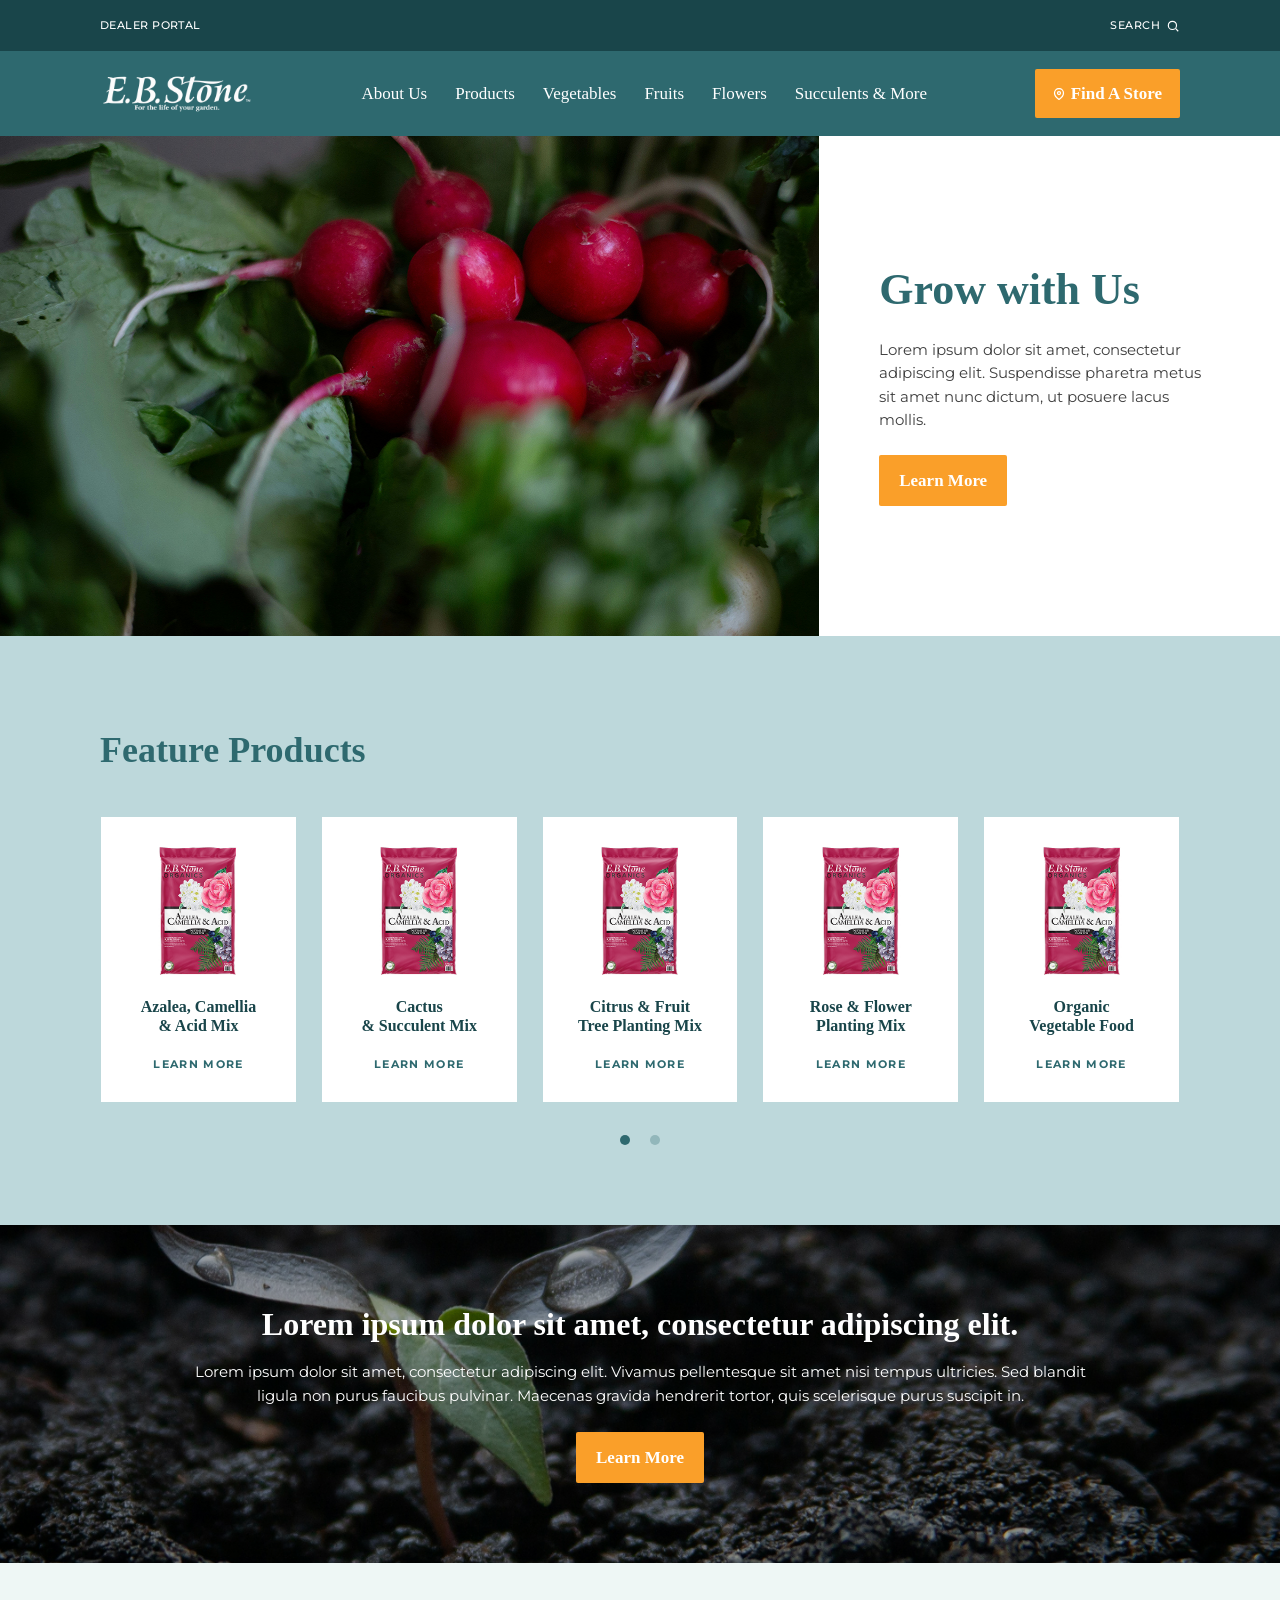
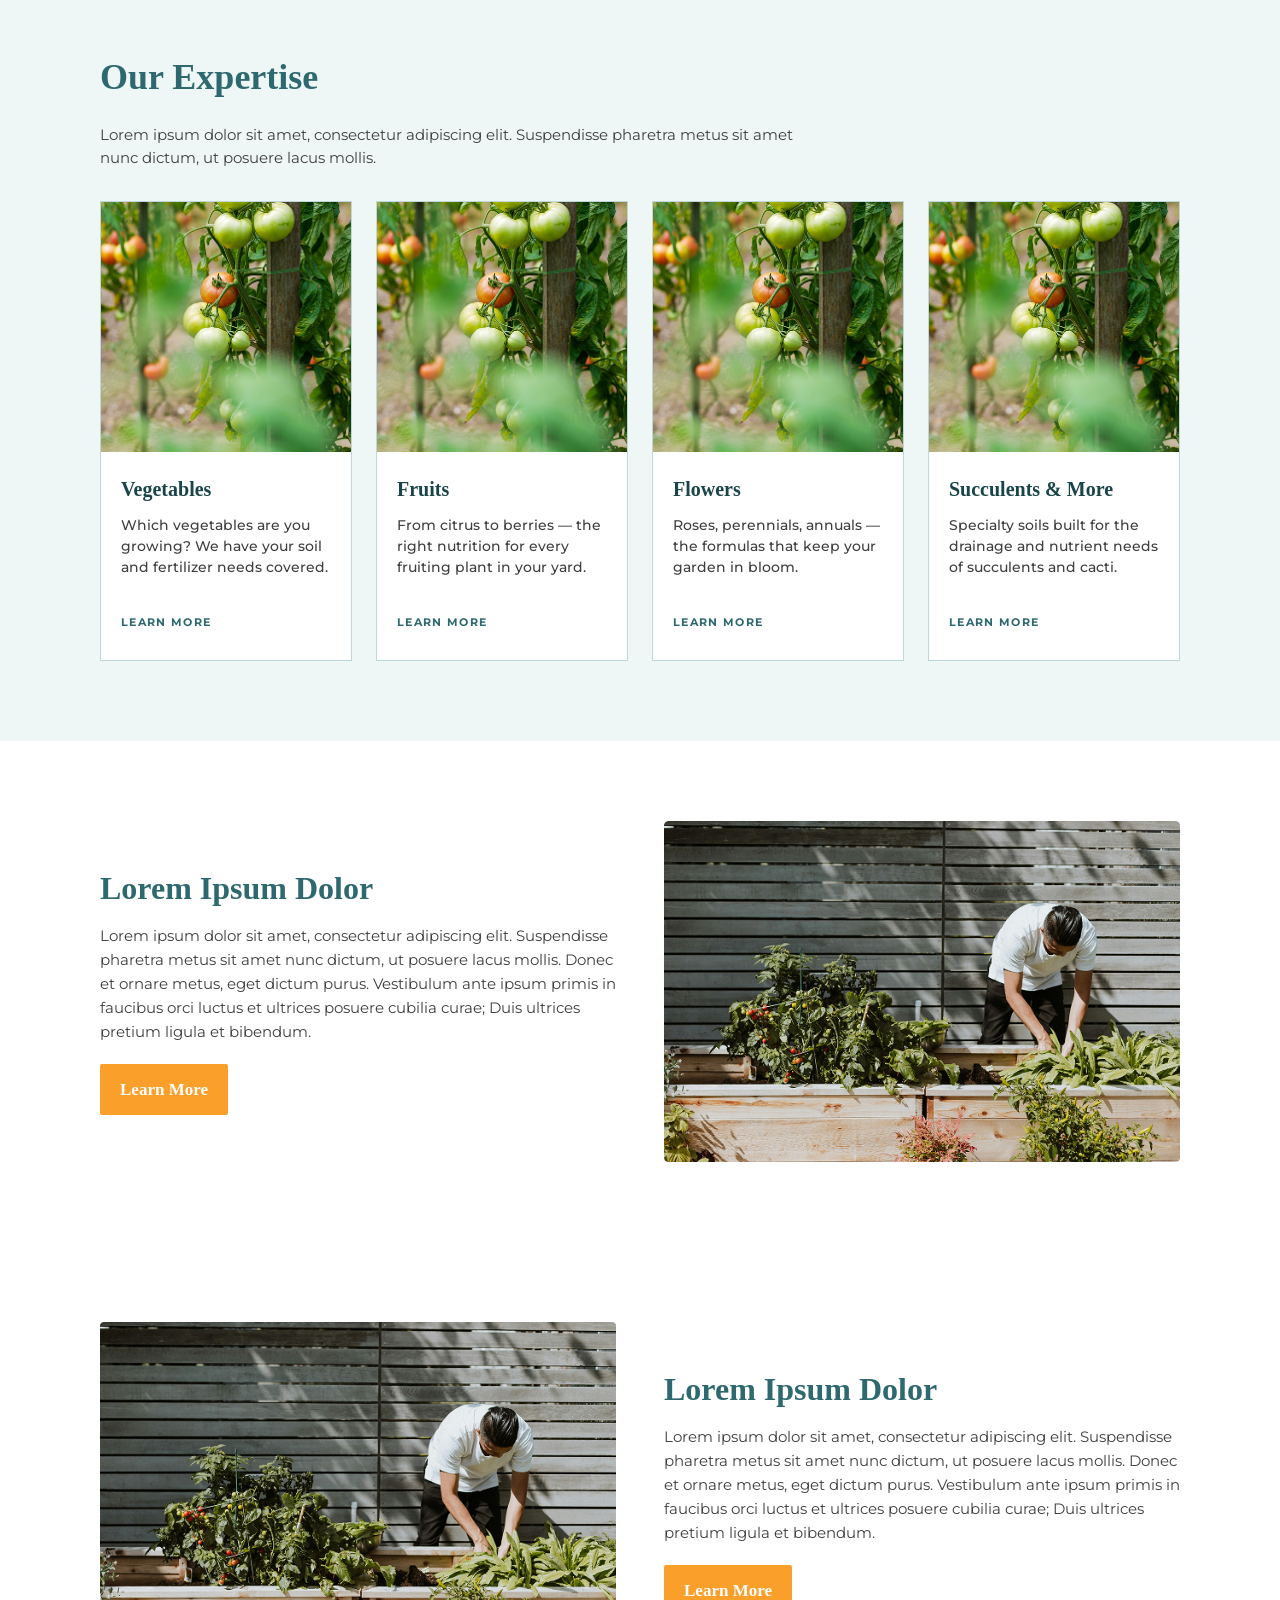
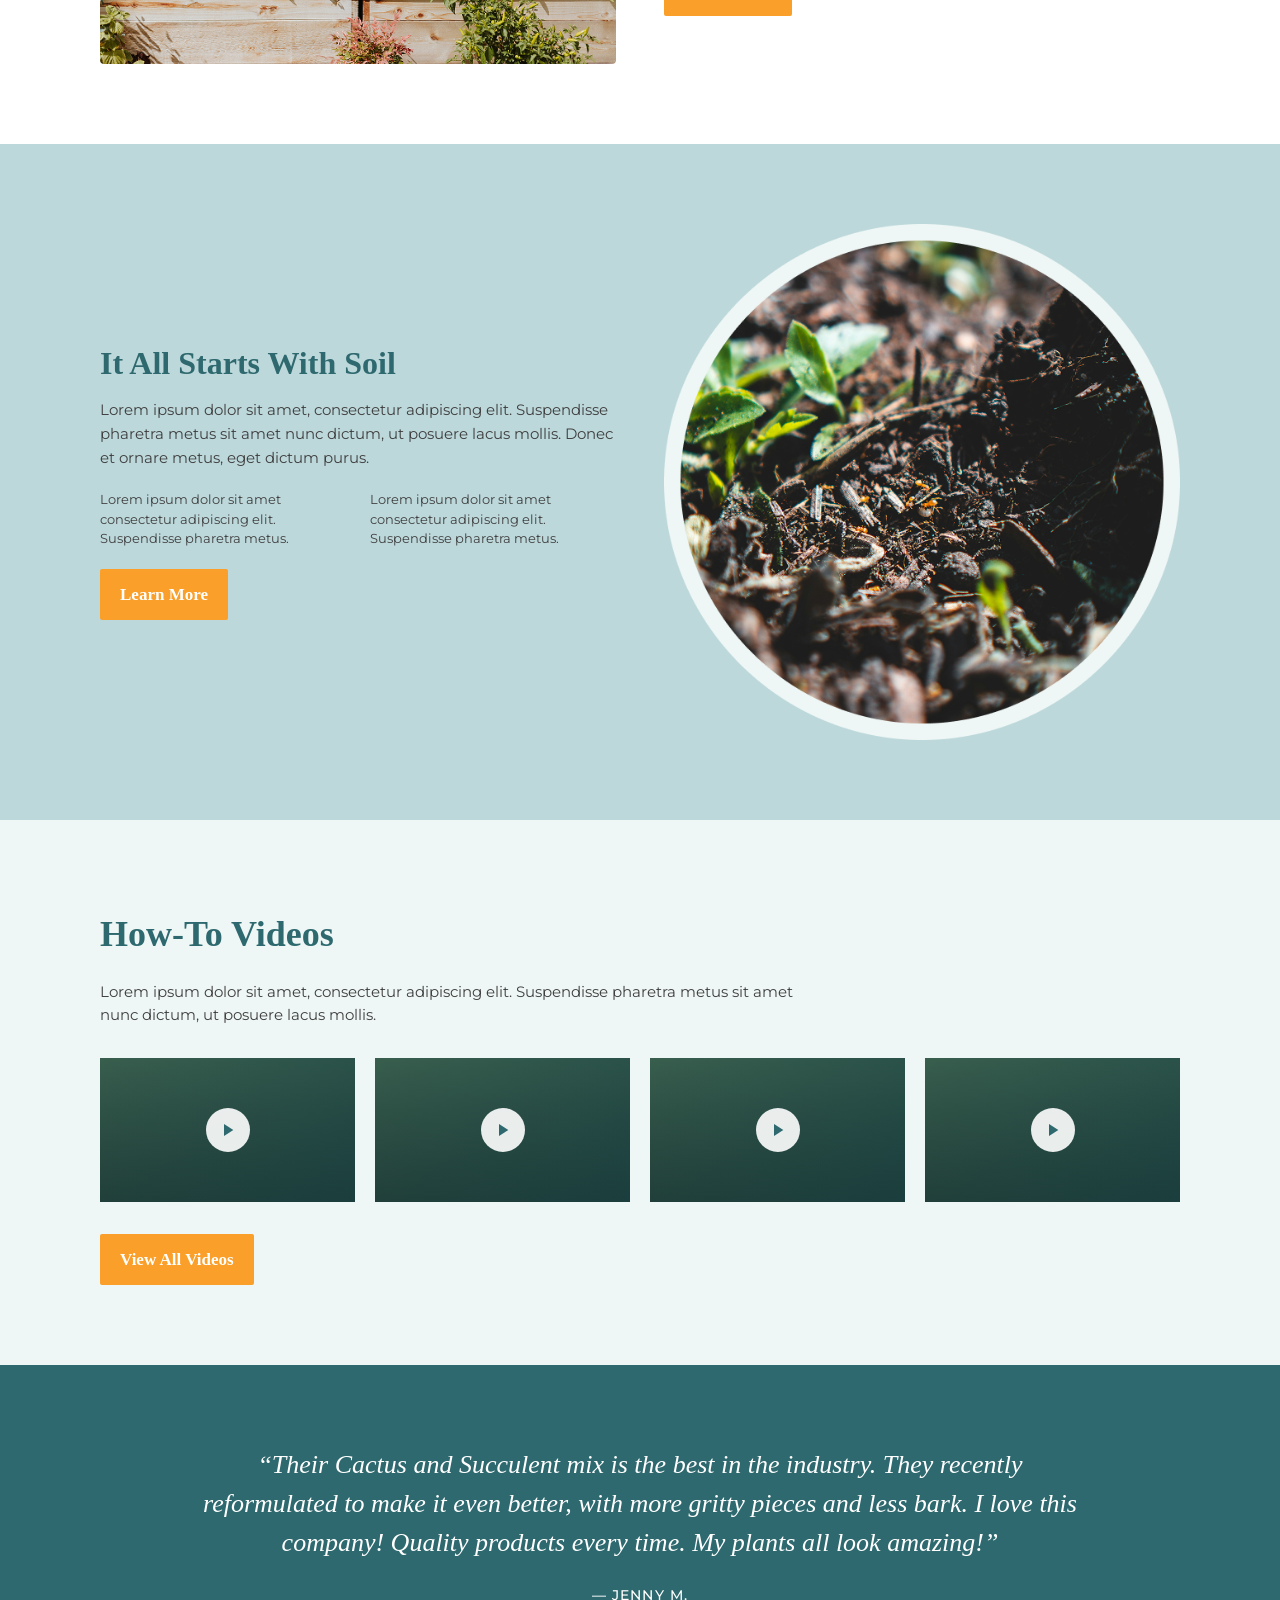
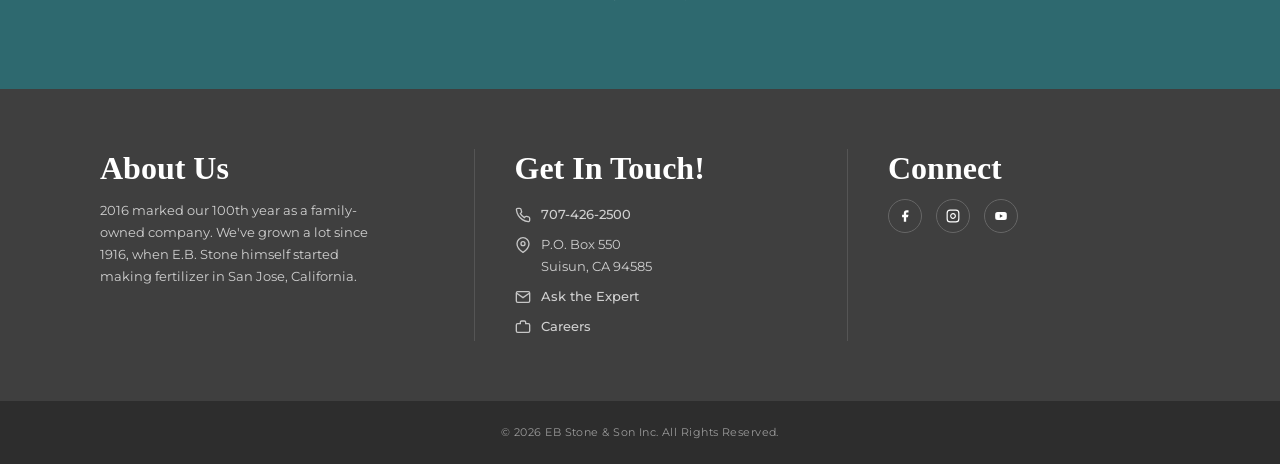
==== commit 7d320362: "042426 1109" ====
--- a/index.html
+++ b/index.html
@@ -282,6 +282,11 @@
     background-position: center;
   }
 
+  .videos-button-wrapper {
+    margin-top: 32px;
+    text-align: left;
+  }
+
   /* ===== Testimonial ===== */
   .testimonial {
     background: var(--casal);
@@ -489,6 +494,9 @@
       <div class="video-card" aria-label="Video 3"></div>
       <div class="video-card" aria-label="Video 4"></div>
     </div>
+    <div class="videos-button-wrapper">
+      <a class="btn" href="#">View All Videos</a>
+    </div>
   </section>
 
   <!-- Testimonial -->
